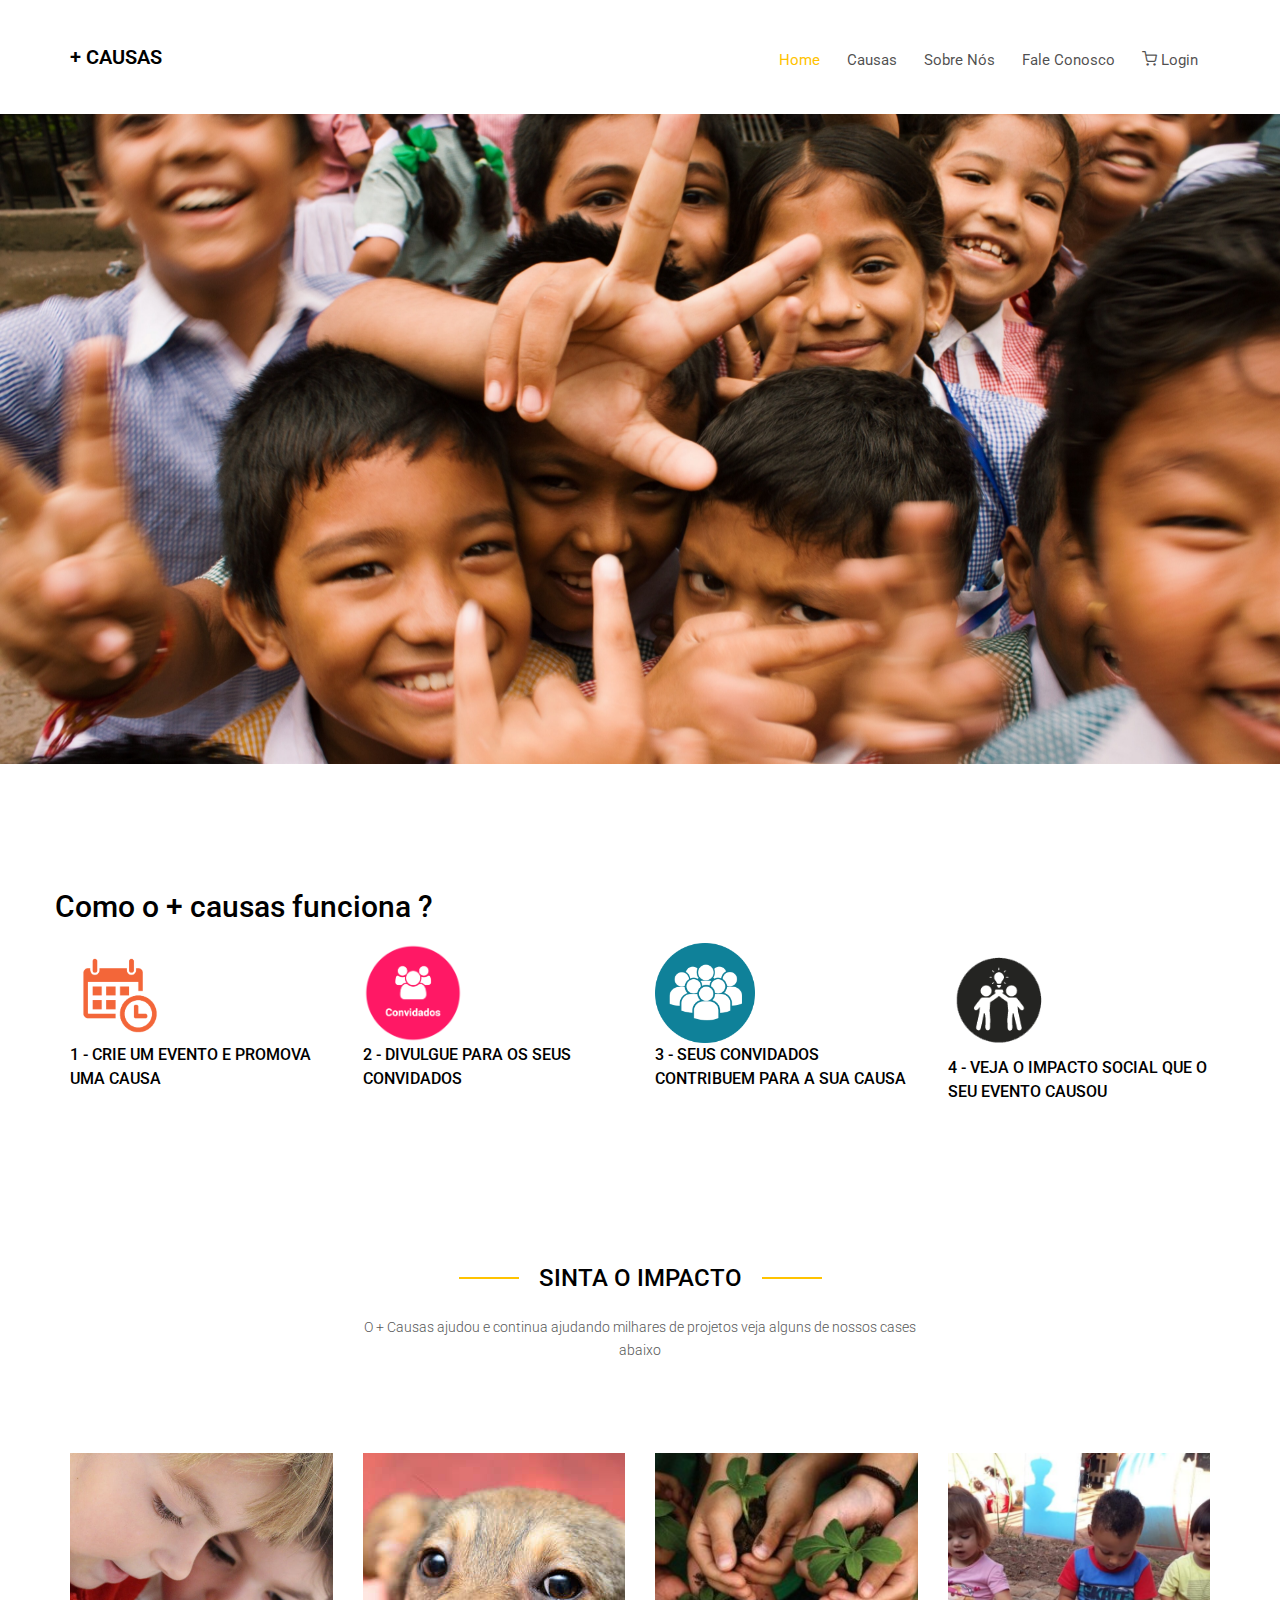
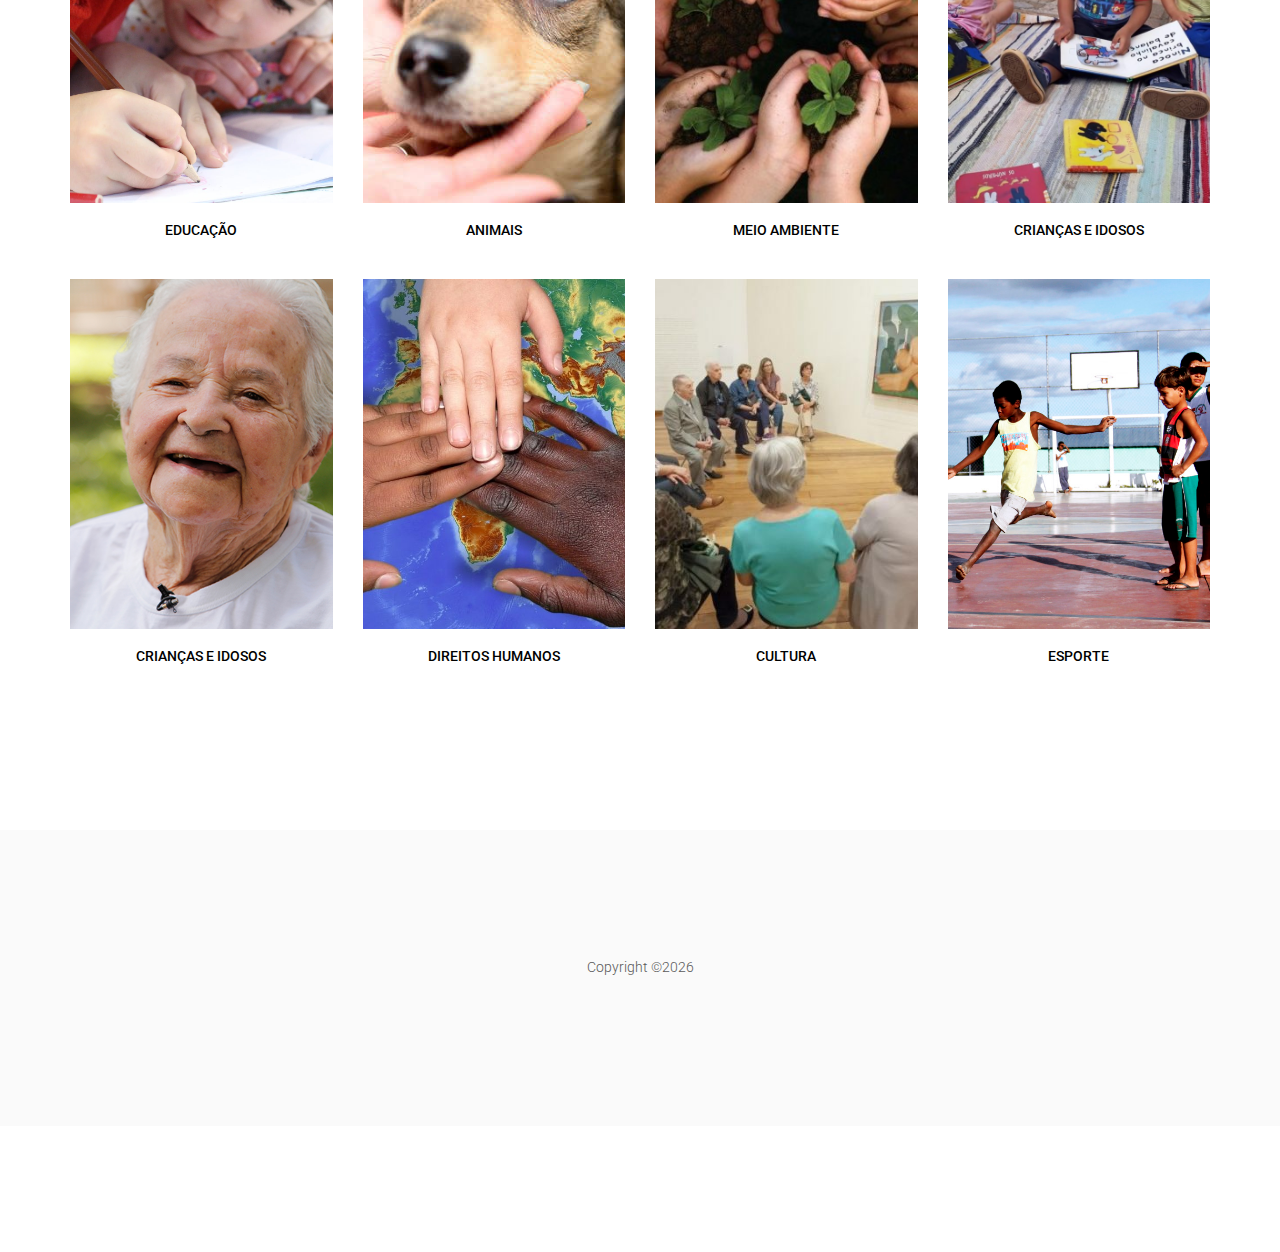
==== index.html @ 8d2d21c0 "First commit" ====
<!DOCTYPE HTML>
<html>
	<head>
	<meta charset="utf-8">
	<meta http-equiv="X-UA-Compatible" content="IE=edge">
	<title>+ Causas</title>
	<meta name="viewport" content="width=device-width, initial-scale=1">
	<meta name="description" content="" />
	<meta name="keywords" content="" />
	<meta name="author" content="" />

  <!-- Facebook and Twitter integration -->
	<meta property="og:title" content=""/>
	<meta property="og:image" content=""/>
	<meta property="og:url" content=""/>
	<meta property="og:site_name" content=""/>
	<meta property="og:description" content=""/>
	<meta name="twitter:title" content="" />
	<meta name="twitter:image" content="" />
	<meta name="twitter:url" content="" />
	<meta name="twitter:card" content="" />

	<link href="https://fonts.googleapis.com/css?family=Roboto:100,300,400,500,700" rel="stylesheet">
	<link href="https://fonts.googleapis.com/css?family=Montserrat:700" rel="stylesheet">


	<!-- Animate.css -->
	<link rel="stylesheet" href="css/animate.css">
	<!-- Icomoon Icon Fonts-->
	<link rel="stylesheet" href="css/icomoon.css">
	<!-- Bootstrap  -->
	<link rel="stylesheet" href="css/bootstrap.css">

	<!-- Magnific Popup -->
	<link rel="stylesheet" href="css/magnific-popup.css">

	<!-- Flexslider  -->
	<link rel="stylesheet" href="css/flexslider.css">

	<!-- Owl Carousel -->
	<link rel="stylesheet" href="css/owl.carousel.min.css">
	<link rel="stylesheet" href="css/owl.theme.default.min.css">
	
	<!-- Date Picker -->
	<link rel="stylesheet" href="css/bootstrap-datepicker.css">
	<!-- Flaticons  -->
	<link rel="stylesheet" href="fonts/flaticon/font/flaticon.css">

	<!-- Theme style  -->
	<link rel="stylesheet" href="css/style.css">

	<!-- Modernizr JS -->
	<script src="js/modernizr-2.6.2.min.js"></script>
	<!-- FOR IE9 below -->
	<!--[if lt IE 9]>
	<script src="js/respond.min.js"></script>
	<![endif]-->

	</head>
	<body>
		
	<div class="colorlib-loader"></div>

	<div id="page">
		<nav class="colorlib-nav" role="navigation">
			<div class="top-menu">
				<div class="container">
					<div class="row">
						<div class="col-xs-2">
							<div id="colorlib-logo"><a href="index.html">+ causas</a></div>
						</div>
						<div class="col-xs-10 text-right menu-1">
							<ul>
								<li class="active"><a href="index.html">Home</a></li>
								<li><a href="#">Causas</a></li>
								<li><a href="#">Sobre Nós</a></li>	
								<li><a href="#">Fale Conosco</a></li>
								<li><a href="#"><i class="icon-shopping-cart"></i> Login</a></li>
							</ul>
						</div>
					</div>
				</div>
			</div>
		</nav>
		<aside id="colorlib-hero">
			<div class="flexslider">
				<ul class="slides">
			   	<li style="background-image: url(images/img_bg_1.jpg);">
			   		<div class="overlay"></div>
			   		<div class="container-fluid">
			   			<div class="row">
				   			<div class="col-md-6 col-md-offset-3 col-md-pull-2 col-sm-12 col-xs-12 slider-text">
				   				<div class="slider-text-inner">
				   					<div class="desc">
					   					<h1 class="head-1">Fazer o bem é divertido</h1>
				   					</div>
				   				</div>
				   			</div>
				   		</div>
			   		</div>
			   	</li>
			   	<!-- <li style="background-image: url(images/img_bg_2.jpg);">
			   		<div class="overlay"></div>
			   		<div class="container-fluid">
			   			<div class="row">
				   			<div class="col-md-6 col-md-offset-3 col-md-pull-2 col-sm-12 col-xs-12 slider-text">
				   				<div class="slider-text-inner">
				   					<div class="desc">
					   					<h1 class="head-1">Huge</h1>
					   					<h2 class="head-2">Sale</h2>
					   					<h2 class="head-3">45% off</h2>
					   					<p class="category"><span>New stylish shirts, pants &amp; Accessories</span></p>
					   					<p><a href="#" class="btn btn-primary">Shop Collection</a></p>
				   					</div>
				   				</div>
				   			</div>
				   		</div>
			   		</div>
			   	</li>
			   	<li style="background-image: url(images/img_bg_3.jpg);">
			   		<div class="overlay"></div>
			   		<div class="container-fluid">
			   			<div class="row">
				   			<div class="col-md-6 col-md-offset-3 col-md-push-3 col-sm-12 col-xs-12 slider-text">
				   				<div class="slider-text-inner">
				   					<div class="desc">
					   					<h1 class="head-1">New</h1>
					   					<h2 class="head-2">Arrival</h2>
					   					<h2 class="head-3">up to 30% off</h2>
					   					<p class="category"><span>New stylish shirts, pants &amp; Accessories</span></p>
					   					<p><a href="#" class="btn btn-primary">Shop Collection</a></p>
				   					</div>
				   				</div>
				   			</div>
				   		</div>
			   		</div>
			   	</li> -->
			  	</ul>
		  	</div>
		</aside>
		<div id="colorlib-featured-product">
			<div class="container">
				<div class="row">
					<h2>Como o + causas funciona ?</h2>
					<div class="col-md-3">
						<a href="shop.html" class="f-product-1">
							<div class="desc">
								<img src="images/event-icon-new.png" width="100px"/>
								<h2>1 - Crie um evento e promova uma causa</h2>
							</div>
						</a>
					</div>
					<div class="col-md-3">
						<a href="shop.html" class="f-product-1">
							<div class="desc">
								<img src="images/convidados.png" width="100px"/>
								<h2>2 - Divulgue para os seus convidados </h2>
							</div>
						</a>
					</div>
					
					<div class="col-md-3">
							<a href="shop.html" class="f-product-1">
								<div class="desc">
									<img src="images/people-icon.png" width="100px"/>
									<h2>3 - Seus convidados contribuem para a sua causa </h2>
								</div>
							</a>
						</div>
					
					<div class="col-md-3">
							<a href="shop.html" class="f-product-1">
								<div class="desc">
									<img src="images/impacto.png" width="100px"/>
									<h2>4 - Veja o impacto social que o seu evento causou </h2>
								</div>
							</a>
					</div>
					
				</div>
			</div>
		</div>
		<div class="colorlib-shop">
			<div class="container">
				<div class="row">
					<div class="col-md-6 col-md-offset-3 text-center colorlib-heading">
						<h2><span>Sinta o impacto</span></h2>
						<p>O + Causas ajudou e continua ajudando milhares de projetos veja alguns de nossos cases abaixo</p>
					</div>
				</div>
				<div class="row">
					<div class="col-md-3 text-center">
						<a href="education.html">
						<div class="product-entry">
							<div class="product-img" style="background-image: url(images/kids-girl-pencil-drawing-159823.jpeg);">
								<!-- <p class="tag"><span class="new">New</span></p> -->
							</div>
							<div class="desc">
								<h3><a href="#">Educação</a></h3>
							</div>
							</div>
						</a>
					</div>
					<div class="col-md-3 text-center">
						<div class="product-entry">
							<div class="product-img" style="background-image: url(images/animals.jpg);">
								<!-- <p class="tag"><span class="new">New</span></p> -->
							</div>
							<div class="desc">
								<h3><a href="#">Animais</a></h3>
							</div>
						</div>
					</div>
					<div class="col-md-3 text-center">
						<div class="product-entry">
							<div class="product-img" style="background-image: url(images/ambiente.jpg);">
								<!-- <p class="tag"><span class="new">New</span></p> -->
							</div>
							<div class="desc">
								<h3><a href="#">Meio Ambiente</a></h3>
							</div>
						</div>
					</div>
					<div class="col-md-3 text-center">
						<div class="product-entry">
							<div class="product-img" style="background-image: url(images/criancas.jpg);">
								<!-- <p class="tag"><span class="new">New</span></p> -->
							</div>
							<div class="desc">
								<h3><a href="#">Crianças e Idosos</a></h3>
							</div>
						</div>
					</div>
					<div class="col-md-3 text-center">
							<div class="product-entry">
								<div class="product-img" style="background-image: url(images/idosos.jpg);">
									<!-- <p class="tag"><span class="new">New</span></p> -->
								</div>
								<div class="desc">
									<h3><a href="#">Crianças e Idosos</a></h3>
								</div>
							</div>
						</div>
					<div class="col-md-3 text-center">
							<div class="product-entry">
								<div class="product-img" style="background-image: url(images/direitos-humanos-16-fb.jpg);">
									<!-- <p class="tag"><span class="new">New</span></p> -->
								</div>
								<div class="desc">
									<h3><a href="#">Direitos Humanos</a></h3>
								</div>
							</div>
						</div>
						<div class="col-md-3 text-center">
								<div class="product-entry">
									<div class="product-img" style="background-image: url(images/cultura.jpg);">
										<!-- <p class="tag"><span class="new">New</span></p> -->
									</div>
									<div class="desc">
										<h3><a href="#">Cultura</a></h3>
									</div>
								</div>
							</div>

							<div class="col-md-3 text-center">
									<div class="product-entry">
										<div class="product-img" style="background-image: url(images/esporte.jpg);">
											<!-- <p class="tag"><span class="new">New</span></p> -->
										</div>
										<div class="desc">
											<h3><a href="#">Esporte</a></h3>
										</div>
									</div>
								</div>
				</div>
			</div>
		</div>

		<!-- <div class="colorlib-shop">
			<div class="container">
				<div class="row">
					<div class="col-md-6 col-md-offset-3 text-center colorlib-heading">
						<h2><span>Our Products</span></h2>
						<p>We love to tell our successful far far away, behind the word mountains, far from the countries Vokalia and Consonantia, there live the blind texts.</p>
					</div>
				</div>
				<div class="row">
					<div class="col-md-3 text-center">
						<div class="product-entry">
							<div class="product-img" style="background-image: url(images/item-9.jpg);">
								<p class="tag"><span class="sale">Sale</span></p>
								<div class="cart">
									<p>
										<span class="addtocart"><a href="cart.html"><i class="icon-shopping-cart"></i></a></span> 
										<span><a href="product-detail.html"><i class="icon-eye"></i></a></span> 
										<span><a href="#"><i class="icon-heart3"></i></a></span>
										<span><a href="add-to-wishlist.html"><i class="icon-bar-chart"></i></a></span>
									</p>
								</div>
							</div>
							<div class="desc">
								<h3><a href="shop.html">Floral Dress</a></h3>
								<p class="price"><span>$199.00</span> <span class="sale">$300.00</span> </p>
							</div>
						</div>
					</div>
					<div class="col-md-3 text-center">
						<div class="product-entry">
							<div class="product-img" style="background-image: url(images/item-10.jpg);">
								<p class="tag"><span class="new">New</span></p>
								<div class="cart">
									<p>
										<span class="addtocart"><a href="cart.html"><i class="icon-shopping-cart"></i></a></span> 
										<span><a href="product-detail.html"><i class="icon-eye"></i></a></span> 
										<span><a href="#"><i class="icon-heart3"></i></a></span>
										<span><a href="add-to-wishlist.html"><i class="icon-bar-chart"></i></a></span>
									</p>
								</div>
							</div>
							<div class="desc">
								<h3><a href="shop.html">Floral Dress</a></h3>
								<p class="price"><span>$300.00</span></p>
							</div>
						</div>
					</div>
					<div class="col-md-3 text-center">
						<div class="product-entry">
							<div class="product-img" style="background-image: url(images/item-11.jpg);">
								<p class="tag"><span class="new">New</span></p>
								<div class="cart">
									<p>
										<span class="addtocart"><a href="cart.html"><i class="icon-shopping-cart"></i></a></span> 
										<span><a href="product-detail.html"><i class="icon-eye"></i></a></span> 
										<span><a href="#"><i class="icon-heart3"></i></a></span>
										<span><a href="add-to-wishlist.html"><i class="icon-bar-chart"></i></a></span>
									</p>
								</div>
							</div>
							<div class="desc">
								<h3><a href="shop.html">Floral Dress</a></h3>
								<p class="price"><span>$300.00</span></p>
							</div>
						</div>
					</div>
					<div class="col-md-3 text-center">
						<div class="product-entry">
							<div class="product-img" style="background-image: url(images/item-12.jpg);">
								<p class="tag"><span class="new">New</span></p>
								<div class="cart">
									<p>
										<span class="addtocart"><a href="cart.html"><i class="icon-shopping-cart"></i></a></span> 
										<span><a href="product-detail.html"><i class="icon-eye"></i></a></span> 
										<span><a href="#"><i class="icon-heart3"></i></a></span>
										<span><a href="add-to-wishlist.html"><i class="icon-bar-chart"></i></a></span>
									</p>
								</div>
							</div>
							<div class="desc">
								<h3><a href="shop.html">Floral Dress</a></h3>
								<p class="price"><span>$300.00</span></p>
							</div>
						</div>
					</div>
					<div class="col-md-3 text-center">
						<div class="product-entry">
							<div class="product-img" style="background-image: url(images/item-13.jpg);">
								<p class="tag"><span class="new">New</span></p>
								<div class="cart">
									<p>
										<span class="addtocart"><a href="cart.html"><i class="icon-shopping-cart"></i></a></span> 
										<span><a href="product-detail.html"><i class="icon-eye"></i></a></span> 
										<span><a href="#"><i class="icon-heart3"></i></a></span>
										<span><a href="add-to-wishlist.html"><i class="icon-bar-chart"></i></a></span>
									</p>
								</div>
							</div>
							<div class="desc">
								<h3><a href="shop.html">Floral Dress</a></h3>
								<p class="price"><span>$300.00</span></p>
							</div>
						</div>
					</div>
					<div class="col-md-3 text-center">
						<div class="product-entry">
							<div class="product-img" style="background-image: url(images/item-14.jpg);">
								<p class="tag"><span class="new">New</span></p>
								<div class="cart">
									<p>
										<span class="addtocart"><a href="cart.html"><i class="icon-shopping-cart"></i></a></span> 
										<span><a href="product-detail.html"><i class="icon-eye"></i></a></span> 
										<span><a href="#"><i class="icon-heart3"></i></a></span>
										<span><a href="add-to-wishlist.html"><i class="icon-bar-chart"></i></a></span>
									</p>
								</div>
							</div>
							<div class="desc">
								<h3><a href="shop.html">Floral Dress</a></h3>
								<p class="price"><span>$300.00</span></p>
							</div>
						</div>
					</div>
					<div class="col-md-3 text-center">
						<div class="product-entry">
							<div class="product-img" style="background-image: url(images/item-15.jpg);">
								<p class="tag"><span class="new">New</span></p>
								<div class="cart">
									<p>
										<span class="addtocart"><a href="cart.html"><i class="icon-shopping-cart"></i></a></span> 
										<span><a href="product-detail.html"><i class="icon-eye"></i></a></span> 
										<span><a href="#"><i class="icon-heart3"></i></a></span>
										<span><a href="add-to-wishlist.html"><i class="icon-bar-chart"></i></a></span>
									</p>
								</div>
							</div>
							<div class="desc">
								<h3><a href="shop.html">Floral Dress</a></h3>
								<p class="price"><span>$300.00</span></p>
							</div>
						</div>
					</div>
					<div class="col-md-3 text-center">
						<div class="product-entry">
							<div class="product-img" style="background-image: url(images/item-16.jpg);">
								<p class="tag"><span class="new">New</span></p>
								<div class="cart">
									<p>
										<span class="addtocart"><a href="cart.html"><i class="icon-shopping-cart"></i></a></span> 
										<span><a href="product-detail.html"><i class="icon-eye"></i></a></span> 
										<span><a href="#"><i class="icon-heart3"></i></a></span>
										<span><a href="add-to-wishlist.html"><i class="icon-bar-chart"></i></a></span>
									</p>
								</div>
							</div>
							<div class="desc">
								<h3><a href="shop.html">Floral Dress</a></h3>
								<p class="price"><span>$300.00</span></p>
							</div>
						</div>
					</div>
				</div>
			</div>
		</div> -->

		<div id="colorlib-testimony" class="colorlib-light-grey">
			<!-- <div class="container">
				<div class="row">
					<div class="col-md-6 col-md-offset-3 text-center colorlib-heading">
						<h2><span>Pessoas que já usaram dizem</span></h2>
					</div>
				</div>
				<div class="row">
					<div class="col-md-8 col-md-offset-2">						
						<div class="owl-carousel2">
							<div class="item">
								<div class="testimony text-center">
									<span class="img-user" style="background-image: url(images/person1.jpg);"></span>
									<span class="user">Alysha Myers</span>
									<small>Miami Florida, USA</small>
									<blockquote>
										<p>" A small river named Duden flows by their place and supplies it with the necessary regelialia.</p>
									</blockquote>
								</div>
							</div>
							<div class="item">
								<div class="testimony text-center">
									<span class="img-user" style="background-image: url(images/person2.jpg);"></span>
									<span class="user">James Fisher</span>
									<small>New York, USA</small>
									<blockquote>
										<p>One day however a small line of blind text by the name of Lorem Ipsum decided to leave for the far World of Grammar.</p>
									</blockquote>
								</div>
							</div>
							<div class="item">
								<div class="testimony text-center">
									<span class="img-user" style="background-image: url(images/person3.jpg);"></span>
									<span class="user">Jacob Webb</span>
									<small>Athens, Greece</small>
									<blockquote>
										<p>Alphabet Village and the subline of her own road, the Line Lane. Pityful a rethoric question ran over her cheek, then she continued her way.</p>
									</blockquote>
								</div>
							</div>
						</div>
					</div>
				</div>	
			</div>
		</div>

		<footer id="colorlib-footer" role="contentinfo">
			<div class="container">
				<div class="row row-pb-md">
					<div class="col-md-3 colorlib-widget">
						<h4>About Store</h4>
						<p>Facilis ipsum reprehenderit nemo molestias. Aut cum mollitia reprehenderit. Eos cumque dicta adipisci architecto culpa amet.</p>
						<p>
							<ul class="colorlib-social-icons">
								<li><a href="#"><i class="icon-twitter"></i></a></li>
								<li><a href="#"><i class="icon-facebook"></i></a></li>
								<li><a href="#"><i class="icon-linkedin"></i></a></li>
								<li><a href="#"><i class="icon-dribbble"></i></a></li>
							</ul>
						</p>
					</div>
					<div class="col-md-2 colorlib-widget">
						<h4>Customer Care</h4>
						<p>
							<ul class="colorlib-footer-links">
								<li><a href="#">Contact</a></li>
								<li><a href="#">Returns/Exchange</a></li>
								<li><a href="#">Gift Voucher</a></li>
								<li><a href="#">Wishlist</a></li>
								<li><a href="#">Special</a></li>
								<li><a href="#">Customer Services</a></li>
								<li><a href="#">Site maps</a></li>
							</ul>
						</p>
					</div>
					<div class="col-md-2 colorlib-widget">
						<h4>Information</h4>
						<p>
							<ul class="colorlib-footer-links">
								<li><a href="#">About us</a></li>
								<li><a href="#">Delivery Information</a></li>
								<li><a href="#">Privacy Policy</a></li>
								<li><a href="#">Support</a></li>
								<li><a href="#">Order Tracking</a></li>
							</ul>
						</p>
					</div>

					<div class="col-md-2">
						<h4>News</h4>
						<ul class="colorlib-footer-links">
							<li><a href="blog.html">Blog</a></li>
							<li><a href="#">Press</a></li>
							<li><a href="#">Exhibitions</a></li>
						</ul>
					</div>

					<div class="col-md-3">
						<h4>Contact Information</h4>
						<ul class="colorlib-footer-links">
							<li>291 South 21th Street, <br> Suite 721 New York NY 10016</li>
							<li><a href="tel://1234567920">+ 1235 2355 98</a></li>
							<li><a href="mailto:info@yoursite.com">info@yoursite.com</a></li>
							<li><a href="#">yoursite.com</a></li>
						</ul>
					</div>
				</div>
			</div> -->
			<div class="copy">
				<div class="row">
					<div class="col-md-12 text-center">
						<p>
							
							<span class="block"><!-- Link back to Colorlib can't be removed. Template is licensed under CC BY 3.0. -->
Copyright &copy;<script>document.write(new Date().getFullYear());</script> 
<!-- Link back to Colorlib can't be removed. Template is licensed under CC BY 3.0. --></span> 
							</span>
						</p>
					</div>
				</div>
			</div>
		</footer>
	</div>

	<div class="gototop js-top">
		<a href="#" class="js-gotop"><i class="icon-arrow-up2"></i></a>
	</div>
	
	<!-- jQuery -->
	<script src="js/jquery.min.js"></script>
	<!-- jQuery Easing -->
	<script src="js/jquery.easing.1.3.js"></script>
	<!-- Bootstrap -->
	<script src="js/bootstrap.min.js"></script>
	<!-- Waypoints -->
	<script src="js/jquery.waypoints.min.js"></script>
	<!-- Flexslider -->
	<script src="js/jquery.flexslider-min.js"></script>
	<!-- Owl carousel -->
	<script src="js/owl.carousel.min.js"></script>
	<!-- Magnific Popup -->
	<script src="js/jquery.magnific-popup.min.js"></script>
	<script src="js/magnific-popup-options.js"></script>
	<!-- Date Picker -->
	<script src="js/bootstrap-datepicker.js"></script>
	<!-- Stellar Parallax -->
	<script src="js/jquery.stellar.min.js"></script>
	<!-- Main -->
	<script src="js/main.js"></script>

	</body>
</html>
---- css/icomoon.css ----
@font-face {
  font-family: 'icomoon';
  src:  url('fonts/icomoon.eot?tmere9');
  src:  url('fonts/icomoon.eot?tmere9#iefix') format('embedded-opentype'),
    url('fonts/icomoon.ttf?tmere9') format('truetype'),
    url('fonts/icomoon.woff?tmere9') format('woff'),
    url('fonts/icomoon.svg?tmere9#icomoon') format('svg');
  font-weight: normal;
  font-style: normal;
}

[class^="icon-"], [class*=" icon-"] {
  /* use !important to prevent issues with browser extensions that change fonts */
  font-family: 'icomoon' !important;
  speak: none;
  font-style: normal;
  font-weight: normal;
  font-variant: normal;
  text-transform: none;
  line-height: 1;

  /* Better Font Rendering =========== */
  -webkit-font-smoothing: antialiased;
  -moz-osx-font-smoothing: grayscale;
}

.icon-activity:before {
  content: "\e900";
}
.icon-airplay:before {
  content: "\e901";
}
.icon-alert-circle:before {
  content: "\e902";
}
.icon-alert-octagon:before {
  content: "\e903";
}
.icon-alert-triangle:before {
  content: "\e904";
}
.icon-align-center:before {
  content: "\e905";
}
.icon-align-justify:before {
  content: "\e906";
}
.icon-align-left:before {
  content: "\e907";
}
.icon-align-right:before {
  content: "\e908";
}
.icon-anchor:before {
  content: "\e909";
}
.icon-aperture:before {
  content: "\e90a";
}
.icon-arrow-down3:before {
  content: "\e90b";
}
.icon-arrow-down-circle:before {
  content: "\e90c";
}
.icon-arrow-down-left3:before {
  content: "\e90d";
}
.icon-arrow-down-right3:before {
  content: "\e90e";
}
.icon-arrow-left3:before {
  content: "\e90f";
}
.icon-arrow-left-circle:before {
  content: "\e910";
}
.icon-arrow-right3:before {
  content: "\e911";
}
.icon-arrow-right-circle:before {
  content: "\e912";
}
.icon-arrow-up3:before {
  content: "\e913";
}
.icon-arrow-up-circle:before {
  content: "\e914";
}
.icon-arrow-up-left3:before {
  content: "\e915";
}
.icon-arrow-up-right3:before {
  content: "\e916";
}
.icon-at-sign:before {
  content: "\e917";
}
.icon-award:before {
  content: "\e918";
}
.icon-bar-chart:before {
  content: "\e919";
}
.icon-bar-chart-2:before {
  content: "\e91a";
}
.icon-battery:before {
  content: "\e91b";
}
.icon-battery-charging:before {
  content: "\e91c";
}
.icon-bell2:before {
  content: "\e91d";
}
.icon-bell-off:before {
  content: "\e91e";
}
.icon-bluetooth:before {
  content: "\e91f";
}
.icon-bold2:before {
  content: "\e920";
}
.icon-book2:before {
  content: "\e921";
}
.icon-book-open:before {
  content: "\e922";
}
.icon-bookmark2:before {
  content: "\e923";
}
.icon-box:before {
  content: "\e924";
}
.icon-briefcase2:before {
  content: "\e925";
}
.icon-calendar2:before {
  content: "\e926";
}
.icon-camera2:before {
  content: "\e927";
}
.icon-camera-off:before {
  content: "\e928";
}
.icon-cast:before {
  content: "\e929";
}
.icon-check:before {
  content: "\e92a";
}
.icon-check-circle:before {
  content: "\e92b";
}
.icon-check-square:before {
  content: "\e92c";
}
.icon-chevron-down:before {
  content: "\e92d";
}
.icon-chevron-left:before {
  content: "\e92e";
}
.icon-chevron-right:before {
  content: "\e92f";
}
.icon-chevron-up:before {
  content: "\e930";
}
.icon-chevrons-down:before {
  content: "\e931";
}
.icon-chevrons-left:before {
  content: "\e932";
}
.icon-chevrons-right:before {
  content: "\e933";
}
.icon-chevrons-up:before {
  content: "\e934";
}
.icon-chrome2:before {
  content: "\e935";
}
.icon-circle:before {
  content: "\e936";
}
.icon-clipboard2:before {
  content: "\e937";
}
.icon-clock3:before {
  content: "\e938";
}
.icon-cloud2:before {
  content: "\e939";
}
.icon-cloud-drizzle:before {
  content: "\e93a";
}
.icon-cloud-lightning:before {
  content: "\e93b";
}
.icon-cloud-off:before {
  content: "\e93c";
}
.icon-cloud-rain:before {
  content: "\e93d";
}
.icon-cloud-snow:before {
  content: "\e93e";
}
.icon-code:before {
  content: "\e93f";
}
.icon-codepen2:before {
  content: "\e940";
}
.icon-command2:before {
  content: "\e941";
}
.icon-compass3:before {
  content: "\e942";
}
.icon-copy2:before {
  content: "\e943";
}
.icon-corner-down-left:before {
  content: "\e944";
}
.icon-corner-down-right:before {
  content: "\e945";
}
.icon-corner-left-down:before {
  content: "\e946";
}
.icon-corner-left-up:before {
  content: "\e947";
}
.icon-corner-right-down:before {
  content: "\e948";
}
.icon-corner-right-up:before {
  content: "\e949";
}
.icon-corner-up-left:before {
  content: "\e94a";
}
.icon-corner-up-right:before {
  content: "\e94b";
}
.icon-cpu:before {
  content: "\e94c";
}
.icon-credit-card2:before {
  content: "\e94d";
}
.icon-crop2:before {
  content: "\e94e";
}
.icon-crosshair:before {
  content: "\e94f";
}
.icon-database2:before {
  content: "\e950";
}
.icon-delete:before {
  content: "\e951";
}
.icon-disc:before {
  content: "\e952";
}
.icon-dollar-sign:before {
  content: "\e953";
}
.icon-download4:before {
  content: "\e954";
}
.icon-download-cloud:before {
  content: "\e955";
}
.icon-droplet2:before {
  content: "\e956";
}
.icon-edit:before {
  content: "\e957";
}
.icon-edit-2:before {
  content: "\e958";
}
.icon-edit-3:before {
  content: "\e959";
}
.icon-external-link:before {
  content: "\e95a";
}
.icon-eye2:before {
  content: "\e95b";
}
.icon-eye-off:before {
  content: "\e95c";
}
.icon-facebook3:before {
  content: "\e95d";
}
.icon-fast-forward:before {
  content: "\e95e";
}
.icon-feather:before {
  content: "\e95f";
}
.icon-file:before {
  content: "\e960";
}
.icon-file-minus:before {
  content: "\e961";
}
.icon-file-plus:before {
  content: "\e962";
}
.icon-file-text3:before {
  content: "\e963";
}
.icon-film2:before {
  content: "\e964";
}
.icon-filter2:before {
  content: "\e965";
}
.icon-flag2:before {
  content: "\e966";
}
.icon-folder2:before {
  content: "\e967";
}
.icon-folder-minus2:before {
  content: "\e968";
}
.icon-folder-plus2:before {
  content: "\e969";
}
.icon-git-branch:before {
  content: "\e96a";
}
.icon-git-commit:before {
  content: "\e96b";
}
.icon-git-merge:before {
  content: "\e96c";
}
.icon-git-pull-request:before {
  content: "\e96d";
}
.icon-github2:before {
  content: "\e96e";
}
.icon-gitlab:before {
  content: "\e96f";
}
.icon-globe:before {
  content: "\e970";
}
.icon-grid:before {
  content: "\e971";
}
.icon-hard-drive:before {
  content: "\e972";
}
.icon-hash:before {
  content: "\e973";
}
.icon-headphones2:before {
  content: "\e974";
}
.icon-heart2:before {
  content: "\e975";
}
.icon-help-circle:before {
  content: "\e976";
}
.icon-home4:before {
  content: "\e977";
}
.icon-image2:before {
  content: "\e978";
}
.icon-inbox:before {
  content: "\e979";
}
.icon-info2:before {
  content: "\e97a";
}
.icon-instagram2:before {
  content: "\e97b";
}
.icon-italic2:before {
  content: "\e97c";
}
.icon-layers:before {
  content: "\e97d";
}
.icon-layout:before {
  content: "\e97e";
}
.icon-life-buoy:before {
  content: "\e97f";
}
.icon-link2:before {
  content: "\e980";
}
.icon-link-2:before {
  content: "\e981";
}
.icon-linkedin3:before {
  content: "\e982";
}
.icon-list3:before {
  content: "\e983";
}
.icon-loader:before {
  content: "\e984";
}
.icon-lock2:before {
  content: "\e985";
}
.icon-log-in:before {
  content: "\e986";
}
.icon-log-out:before {
  content: "\e987";
}
.icon-mail5:before {
  content: "\e988";
}
.icon-map3:before {
  content: "\e989";
}
.icon-map-pin:before {
  content: "\e98a";
}
.icon-maximize:before {
  content: "\e98b";
}
.icon-maximize-2:before {
  content: "\e98c";
}
.icon-menu5:before {
  content: "\e98d";
}
.icon-message-circle:before {
  content: "\e98e";
}
.icon-message-square:before {
  content: "\e98f";
}
.icon-mic2:before {
  content: "\e990";
}
.icon-mic-off:before {
  content: "\e991";
}
.icon-minimize:before {
  content: "\e992";
}
.icon-minimize-2:before {
  content: "\e993";
}
.icon-minus2:before {
  content: "\e994";
}
.icon-minus-circle:before {
  content: "\e995";
}
.icon-minus-square:before {
  content: "\e996";
}
.icon-monitor:before {
  content: "\e997";
}
.icon-moon:before {
  content: "\e998";
}
.icon-more-horizontal:before {
  content: "\e999";
}
.icon-more-vertical:before {
  content: "\e99a";
}
.icon-move:before {
  content: "\e99b";
}
.icon-music2:before {
  content: "\e99c";
}
.icon-navigation:before {
  content: "\e99d";
}
.icon-navigation-2:before {
  content: "\e99e";
}
.icon-octagon:before {
  content: "\e99f";
}
.icon-package:before {
  content: "\e9a0";
}
.icon-paperclip:before {
  content: "\e9a1";
}
.icon-pause3:before {
  content: "\e9a2";
}
.icon-pause-circle:before {
  content: "\e9a3";
}
.icon-percent:before {
  content: "\e9a4";
}
.icon-phone2:before {
  content: "\e9a5";
}
.icon-phone-call:before {
  content: "\e9a6";
}
.icon-phone-forwarded:before {
  content: "\e9a7";
}
.icon-phone-incoming:before {
  content: "\e9a8";
}
.icon-phone-missed:before {
  content: "\e9a9";
}
.icon-phone-off:before {
  content: "\e9aa";
}
.icon-phone-outgoing:before {
  content: "\e9ab";
}
.icon-pie-chart2:before {
  content: "\e9ac";
}
.icon-play4:before {
  content: "\e9ad";
}
.icon-play-circle:before {
  content: "\e9ae";
}
.icon-plus2:before {
  content: "\e9af";
}
.icon-plus-circle:before {
  content: "\e9b0";
}
.icon-plus-square:before {
  content: "\e9b1";
}
.icon-pocket:before {
  content: "\e9b2";
}
.icon-power2:before {
  content: "\e9b3";
}
.icon-printer2:before {
  content: "\e9b4";
}
.icon-radio:before {
  content: "\e9b5";
}
.icon-refresh-ccw:before {
  content: "\e9b6";
}
.icon-refresh-cw:before {
  content: "\e9b7";
}
.icon-repeat:before {
  content: "\e9b8";
}
.icon-rewind:before {
  content: "\e9b9";
}
.icon-rotate-ccw:before {
  content: "\e9ba";
}
.icon-rotate-cw:before {
  content: "\e9bb";
}
.icon-rss3:before {
  content: "\e9bc";
}
.icon-save:before {
  content: "\e9bd";
}
.icon-scissors2:before {
  content: "\e9be";
}
.icon-search2:before {
  content: "\e9bf";
}
.icon-send:before {
  content: "\e9c0";
}
.icon-server:before {
  content: "\e9c1";
}
.icon-settings:before {
  content: "\e9c2";
}
.icon-share3:before {
  content: "\e9c3";
}
.icon-share-2:before {
  content: "\e9c4";
}
.icon-shield2:before {
  content: "\e9c5";
}
.icon-shield-off:before {
  content: "\e9c6";
}
.icon-shopping-bag:before {
  content: "\e9c7";
}
.icon-shopping-cart:before {
  content: "\e9c8";
}
.icon-shuffle2:before {
  content: "\e9c9";
}
.icon-sidebar:before {
  content: "\e9ca";
}
.icon-skip-back:before {
  content: "\e9cb";
}
.icon-skip-forward:before {
  content: "\e9cc";
}
.icon-slack:before {
  content: "\e9cd";
}
.icon-slash:before {
  content: "\e9ce";
}
.icon-sliders:before {
  content: "\e9cf";
}
.icon-smartphone:before {
  content: "\e9d0";
}
.icon-speaker:before {
  content: "\e9d1";
}
.icon-square:before {
  content: "\e9d2";
}
.icon-star:before {
  content: "\e9d3";
}
.icon-stop-circle:before {
  content: "\e9d4";
}
.icon-sun2:before {
  content: "\e9d5";
}
.icon-sunrise:before {
  content: "\e9d6";
}
.icon-sunset:before {
  content: "\e9d7";
}
.icon-tablet2:before {
  content: "\e9d8";
}
.icon-tag:before {
  content: "\e9d9";
}
.icon-target2:before {
  content: "\e9da";
}
.icon-terminal2:before {
  content: "\e9db";
}
.icon-thermometer:before {
  content: "\e9dc";
}
.icon-thumbs-down:before {
  content: "\e9dd";
}
.icon-thumbs-up:before {
  content: "\e9de";
}
.icon-toggle-left:before {
  content: "\e9df";
}
.icon-toggle-right:before {
  content: "\e9e0";
}
.icon-trash:before {
  content: "\e9e1";
}
.icon-trash-2:before {
  content: "\e9e2";
}
.icon-trending-down:before {
  content: "\e9e3";
}
.icon-trending-up:before {
  content: "\e9e4";
}
.icon-triangle:before {
  content: "\e9e5";
}
.icon-truck2:before {
  content: "\e9e6";
}
.icon-tv2:before {
  content: "\e9e7";
}
.icon-twitter2:before {
  content: "\e9e8";
}
.icon-type:before {
  content: "\e9e9";
}
.icon-umbrella:before {
  content: "\e9ea";
}
.icon-underline2:before {
  content: "\e9eb";
}
.icon-unlock:before {
  content: "\e9ec";
}
.icon-upload4:before {
  content: "\e9ed";
}
.icon-upload-cloud:before {
  content: "\e9ee";
}
.icon-user2:before {
  content: "\e9ef";
}
.icon-user-check2:before {
  content: "\e9f0";
}
.icon-user-minus2:before {
  content: "\e9f1";
}
.icon-user-plus2:before {
  content: "\e9f2";
}
.icon-user-x:before {
  content: "\e9f3";
}
.icon-users2:before {
  content: "\e9f4";
}
.icon-video:before {
  content: "\e9f5";
}
.icon-video-off:before {
  content: "\e9f6";
}
.icon-voicemail:before {
  content: "\e9f7";
}
.icon-volume:before {
  content: "\e9f8";
}
.icon-volume-1:before {
  content: "\e9f9";
}
.icon-volume-2:before {
  content: "\e9fa";
}
.icon-volume-x:before {
  content: "\e9fb";
}
.icon-watch:before {
  content: "\e9fc";
}
.icon-wifi:before {
  content: "\e9fd";
}
.icon-wifi-off:before {
  content: "\e9fe";
}
.icon-wind:before {
  content: "\e9ff";
}
.icon-x:before {
  content: "\ea00";
}
.icon-x-circle:before {
  content: "\ea01";
}
.icon-x-square:before {
  content: "\ea02";
}
.icon-zap:before {
  content: "\ea03";
}
.icon-zap-off:before {
  content: "\ea04";
}
.icon-zoom-in2:before {
  content: "\ea05";
}
.icon-zoom-out2:before {
  content: "\ea06";
}
.icon-times:before {
  content: "\ea07";
}
.icon-tick:before {
  content: "\ea08";
}
.icon-plus3:before {
  content: "\ea09";
}
.icon-minus3:before {
  content: "\ea0a";
}
.icon-equals:before {
  content: "\ea0b";
}
.icon-divide:before {
  content: "\ea0c";
}
.icon-chevron-right2:before {
  content: "\ea0d";
}
.icon-chevron-left2:before {
  content: "\ea0e";
}
.icon-arrow-right-thick:before {
  content: "\ea0f";
}
.icon-arrow-left-thick:before {
  content: "\ea10";
}
.icon-th-small:before {
  content: "\ea11";
}
.icon-th-menu:before {
  content: "\ea12";
}
.icon-th-list:before {
  content: "\ea13";
}
.icon-th-large:before {
  content: "\ea14";
}
.icon-home5:before {
  content: "\ea15";
}
.icon-arrow-forward:before {
  content: "\ea16";
}
.icon-arrow-back:before {
  content: "\ea17";
}
.icon-rss4:before {
  content: "\ea18";
}
.icon-location3:before {
  content: "\ea19";
}
.icon-link3:before {
  content: "\ea1a";
}
.icon-image3:before {
  content: "\ea1b";
}
.icon-arrow-up-thick:before {
  content: "\ea1c";
}
.icon-arrow-down-thick:before {
  content: "\ea1d";
}
.icon-starburst:before {
  content: "\ea1e";
}
.icon-starburst-outline:before {
  content: "\ea1f";
}
.icon-star2:before {
  content: "\ea20";
}
.icon-flow-children:before {
  content: "\ea21";
}
.icon-export:before {
  content: "\ea22";
}
.icon-delete2:before {
  content: "\ea23";
}
.icon-delete-outline:before {
  content: "\ea24";
}
.icon-cloud-storage:before {
  content: "\ea25";
}
.icon-wi-fi:before {
  content: "\ea26";
}
.icon-heart3:before {
  content: "\ea27";
}
.icon-flash:before {
  content: "\ea28";
}
.icon-cancel:before {
  content: "\ea29";
}
.icon-backspace:before {
  content: "\ea2a";
}
.icon-attachment2:before {
  content: "\ea2b";
}
.icon-arrow-move:before {
  content: "\ea2c";
}
.icon-warning2:before {
  content: "\ea2d";
}
.icon-user3:before {
  content: "\ea2e";
}
.icon-radar:before {
  content: "\ea2f";
}
.icon-lock-open:before {
  content: "\ea30";
}
.icon-lock-closed:before {
  content: "\ea31";
}
.icon-location-arrow:before {
  content: "\ea32";
}
.icon-info3:before {
  content: "\ea33";
}
.icon-user-delete:before {
  content: "\ea34";
}
.icon-user-add:before {
  content: "\ea35";
}
.icon-media-pause:before {
  content: "\ea36";
}
.icon-group:before {
  content: "\ea37";
}
.icon-chart-pie:before {
  content: "\ea38";
}
.icon-chart-line:before {
  content: "\ea39";
}
.icon-chart-bar:before {
  content: "\ea3a";
}
.icon-chart-area:before {
  content: "\ea3b";
}
.icon-video2:before {
  content: "\ea3c";
}
.icon-point-of-interest:before {
  content: "\ea3d";
}
.icon-infinity:before {
  content: "\ea3e";
}
.icon-globe2:before {
  content: "\ea3f";
}
.icon-eye3:before {
  content: "\ea40";
}
.icon-cog2:before {
  content: "\ea41";
}
.icon-camera3:before {
  content: "\ea42";
}
.icon-upload5:before {
  content: "\ea43";
}
.icon-scissors3:before {
  content: "\ea44";
}
.icon-refresh:before {
  content: "\ea45";
}
.icon-pin:before {
  content: "\ea46";
}
.icon-key3:before {
  content: "\ea47";
}
.icon-info-large:before {
  content: "\ea48";
}
.icon-eject2:before {
  content: "\ea49";
}
.icon-download5:before {
  content: "\ea4a";
}
.icon-zoom:before {
  content: "\ea4b";
}
.icon-zoom-out3:before {
  content: "\ea4c";
}
.icon-zoom-in3:before {
  content: "\ea4d";
}
.icon-sort-numerically:before {
  content: "\ea4e";
}
.icon-sort-alphabetically:before {
  content: "\ea4f";
}
.icon-input-checked:before {
  content: "\ea50";
}
.icon-calender:before {
  content: "\ea51";
}
.icon-world:before {
  content: "\ea52";
}
.icon-notes:before {
  content: "\ea53";
}
.icon-code2:before {
  content: "\ea54";
}
.icon-arrow-sync:before {
  content: "\ea55";
}
.icon-arrow-shuffle:before {
  content: "\ea56";
}
.icon-arrow-repeat:before {
  content: "\ea57";
}
.icon-arrow-minimise:before {
  content: "\ea58";
}
.icon-arrow-maximise:before {
  content: "\ea59";
}
.icon-arrow-loop:before {
  content: "\ea5a";
}
.icon-anchor2:before {
  content: "\ea5b";
}
.icon-spanner:before {
  content: "\ea5c";
}
.icon-puzzle:before {
  content: "\ea5d";
}
.icon-power3:before {
  content: "\ea5e";
}
.icon-plane:before {
  content: "\ea5f";
}
.icon-pi:before {
  content: "\ea60";
}
.icon-phone3:before {
  content: "\ea61";
}
.icon-microphone:before {
  content: "\ea62";
}
.icon-media-rewind:before {
  content: "\ea63";
}
.icon-flag3:before {
  content: "\ea64";
}
.icon-adjust-brightness:before {
  content: "\ea65";
}
.icon-waves:before {
  content: "\ea66";
}
.icon-social-twitter:before {
  content: "\ea67";
}
.icon-social-facebook:before {
  content: "\ea68";
}
.icon-social-dribbble:before {
  content: "\ea69";
}
.icon-media-stop:before {
  content: "\ea6a";
}
.icon-media-record:before {
  content: "\ea6b";
}
.icon-media-play:before {
  content: "\ea6c";
}
.icon-media-fast-forward:before {
  content: "\ea6d";
}
.icon-media-eject:before {
  content: "\ea6e";
}
.icon-social-vimeo:before {
  content: "\ea6f";
}
.icon-social-tumbler:before {
  content: "\ea70";
}
.icon-social-skype:before {
  content: "\ea71";
}
.icon-social-pinterest:before {
  content: "\ea72";
}
.icon-social-linkedin:before {
  content: "\ea73";
}
.icon-social-last-fm:before {
  content: "\ea74";
}
.icon-social-github:before {
  content: "\ea75";
}
.icon-social-flickr:before {
  content: "\ea76";
}
.icon-at:before {
  content: "\ea77";
}
.icon-times-outline:before {
  content: "\ea78";
}
.icon-plus-outline:before {
  content: "\ea79";
}
.icon-minus-outline:before {
  content: "\ea7a";
}
.icon-tick-outline:before {
  content: "\ea7b";
}
.icon-th-large-outline:before {
  content: "\ea7c";
}
.icon-equals-outline:before {
  content: "\ea7d";
}
.icon-divide-outline:before {
  content: "\ea7e";
}
.icon-chevron-right-outline:before {
  content: "\ea7f";
}
.icon-chevron-left-outline:before {
  content: "\ea80";
}
.icon-arrow-right-outline:before {
  content: "\ea81";
}
.icon-arrow-left-outline:before {
  content: "\ea82";
}
.icon-th-small-outline:before {
  content: "\ea83";
}
.icon-th-menu-outline:before {
  content: "\ea84";
}
.icon-th-list-outline:before {
  content: "\ea85";
}
.icon-news:before {
  content: "\ea86";
}
.icon-home-outline:before {
  content: "\ea87";
}
.icon-arrow-up-outline:before {
  content: "\ea88";
}
.icon-arrow-forward-outline:before {
  content: "\ea89";
}
.icon-arrow-down-outline:before {
  content: "\ea8a";
}
.icon-arrow-back-outline:before {
  content: "\ea8b";
}
.icon-trash2:before {
  content: "\ea8c";
}
.icon-rss-outline:before {
  content: "\ea8d";
}
.icon-message:before {
  content: "\ea8e";
}
.icon-location-outline:before {
  content: "\ea8f";
}
.icon-link-outline:before {
  content: "\ea90";
}
.icon-image-outline:before {
  content: "\ea91";
}
.icon-export-outline:before {
  content: "\ea92";
}
.icon-cross2:before {
  content: "\ea93";
}
.icon-wi-fi-outline:before {
  content: "\ea94";
}
.icon-star-outline:before {
  content: "\ea95";
}
.icon-media-pause-outline:before {
  content: "\ea96";
}
.icon-mail6:before {
  content: "\ea97";
}
.icon-heart-outline:before {
  content: "\ea98";
}
.icon-flash-outline:before {
  content: "\ea99";
}
.icon-cancel-outline:before {
  content: "\ea9a";
}
.icon-beaker:before {
  content: "\ea9b";
}
.icon-arrow-move-outline:before {
  content: "\ea9c";
}
.icon-watch2:before {
  content: "\ea9d";
}
.icon-warning-outline:before {
  content: "\ea9e";
}
.icon-time:before {
  content: "\ea9f";
}
.icon-radar-outline:before {
  content: "\eaa0";
}
.icon-lock-open-outline:before {
  content: "\eaa1";
}
.icon-location-arrow-outline:before {
  content: "\eaa2";
}
.icon-info-outline:before {
  content: "\eaa3";
}
.icon-backspace-outline:before {
  content: "\eaa4";
}
.icon-attachment-outline:before {
  content: "\eaa5";
}
.icon-user-outline:before {
  content: "\eaa6";
}
.icon-user-delete-outline:before {
  content: "\eaa7";
}
.icon-user-add-outline:before {
  content: "\eaa8";
}
.icon-lock-closed-outline:before {
  content: "\eaa9";
}
.icon-group-outline:before {
  content: "\eaaa";
}
.icon-chart-pie-outline:before {
  content: "\eaab";
}
.icon-chart-line-outline:before {
  content: "\eaac";
}
.icon-chart-bar-outline:before {
  content: "\eaad";
}
.icon-chart-area-outline:before {
  content: "\eaae";
}
.icon-video-outline:before {
  content: "\eaaf";
}
.icon-point-of-interest-outline:before {
  content: "\eab0";
}
.icon-map4:before {
  content: "\eab1";
}
.icon-key-outline:before {
  content: "\eab2";
}
.icon-infinity-outline:before {
  content: "\eab3";
}
.icon-globe-outline:before {
  content: "\eab4";
}
.icon-eye-outline:before {
  content: "\eab5";
}
.icon-cog-outline:before {
  content: "\eab6";
}
.icon-camera-outline:before {
  content: "\eab7";
}
.icon-upload-outline:before {
  content: "\eab8";
}
.icon-support:before {
  content: "\eab9";
}
.icon-scissors-outline:before {
  content: "\eaba";
}
.icon-refresh-outline:before {
  content: "\eabb";
}
.icon-info-large-outline:before {
  content: "\eabc";
}
.icon-eject-outline:before {
  content: "\eabd";
}
.icon-download-outline:before {
  content: "\eabe";
}
.icon-battery-mid:before {
  content: "\eabf";
}
.icon-battery-low:before {
  content: "\eac0";
}
.icon-battery-high:before {
  content: "\eac1";
}
.icon-zoom-outline:before {
  content: "\eac2";
}
.icon-zoom-out-outline:before {
  content: "\eac3";
}
.icon-zoom-in-outline:before {
  content: "\eac4";
}
.icon-tag2:before {
  content: "\eac5";
}
.icon-tabs-outline:before {
  content: "\eac6";
}
.icon-pin-outline:before {
  content: "\eac7";
}
.icon-message-typing:before {
  content: "\eac8";
}
.icon-directions:before {
  content: "\eac9";
}
.icon-battery-full:before {
  content: "\eaca";
}
.icon-battery-charge:before {
  content: "\eacb";
}
.icon-pipette:before {
  content: "\eacc";
}
.icon-pencil3:before {
  content: "\eacd";
}
.icon-folder3:before {
  content: "\eace";
}
.icon-folder-delete:before {
  content: "\eacf";
}
.icon-folder-add:before {
  content: "\ead0";
}
.icon-edit2:before {
  content: "\ead1";
}
.icon-document:before {
  content: "\ead2";
}
.icon-document-delete:before {
  content: "\ead3";
}
.icon-document-add:before {
  content: "\ead4";
}
.icon-brush:before {
  content: "\ead5";
}
.icon-thumbs-up2:before {
  content: "\ead6";
}
.icon-thumbs-down2:before {
  content: "\ead7";
}
.icon-pen2:before {
  content: "\ead8";
}
.icon-sort-numerically-outline:before {
  content: "\ead9";
}
.icon-sort-alphabetically-outline:before {
  content: "\eada";
}
.icon-social-last-fm-circular:before {
  content: "\eadb";
}
.icon-social-github-circular:before {
  content: "\eadc";
}
.icon-compass4:before {
  content: "\eadd";
}
.icon-bookmark3:before {
  content: "\eade";
}
.icon-input-checked-outline:before {
  content: "\eadf";
}
.icon-code-outline:before {
  content: "\eae0";
}
.icon-calender-outline:before {
  content: "\eae1";
}
.icon-business-card:before {
  content: "\eae2";
}
.icon-arrow-up4:before {
  content: "\eae3";
}
.icon-arrow-sync-outline:before {
  content: "\eae4";
}
.icon-arrow-right4:before {
  content: "\eae5";
}
.icon-arrow-repeat-outline:before {
  content: "\eae6";
}
.icon-arrow-loop-outline:before {
  content: "\eae7";
}
.icon-arrow-left4:before {
  content: "\eae8";
}
.icon-flow-switch:before {
  content: "\eae9";
}
.icon-flow-parallel:before {
  content: "\eaea";
}
.icon-flow-merge:before {
  content: "\eaeb";
}
.icon-document-text:before {
  content: "\eaec";
}
.icon-clipboard3:before {
  content: "\eaed";
}
.icon-calculator2:before {
  content: "\eaee";
}
.icon-arrow-minimise-outline:before {
  content: "\eaef";
}
.icon-arrow-maximise-outline:before {
  content: "\eaf0";
}
.icon-arrow-down4:before {
  content: "\eaf1";
}
.icon-gift2:before {
  content: "\eaf2";
}
.icon-film3:before {
  content: "\eaf3";
}
.icon-database3:before {
  content: "\eaf4";
}
.icon-bell3:before {
  content: "\eaf5";
}
.icon-anchor-outline:before {
  content: "\eaf6";
}
.icon-adjust-contrast:before {
  content: "\eaf7";
}
.icon-world-outline:before {
  content: "\eaf8";
}
.icon-shopping-bag2:before {
  content: "\eaf9";
}
.icon-power-outline:before {
  content: "\eafa";
}
.icon-notes-outline:before {
  content: "\eafb";
}
.icon-device-tablet:before {
  content: "\eafc";
}
.icon-device-phone:before {
  content: "\eafd";
}
.icon-device-laptop:before {
  content: "\eafe";
}
.icon-device-desktop:before {
  content: "\eaff";
}
.icon-briefcase3:before {
  content: "\eb00";
}
.icon-stopwatch2:before {
  content: "\eb01";
}
.icon-spanner-outline:before {
  content: "\eb02";
}
.icon-puzzle-outline:before {
  content: "\eb03";
}
.icon-printer3:before {
  content: "\eb04";
}
.icon-pi-outline:before {
  content: "\eb05";
}
.icon-lightbulb:before {
  content: "\eb06";
}
.icon-flag-outline:before {
  content: "\eb07";
}
.icon-contacts:before {
  content: "\eb08";
}
.icon-archive:before {
  content: "\eb09";
}
.icon-weather-stormy:before {
  content: "\eb0a";
}
.icon-weather-shower:before {
  content: "\eb0b";
}
.icon-weather-partly-sunny:before {
  content: "\eb0c";
}
.icon-weather-downpour:before {
  content: "\eb0d";
}
.icon-weather-cloudy:before {
  content: "\eb0e";
}
.icon-plane-outline:before {
  content: "\eb0f";
}
.icon-phone-outline:before {
  content: "\eb10";
}
.icon-microphone-outline:before {
  content: "\eb11";
}
.icon-weather-windy:before {
  content: "\eb12";
}
.icon-weather-windy-cloudy:before {
  content: "\eb13";
}
.icon-weather-sunny:before {
  content: "\eb14";
}
.icon-weather-snow:before {
  content: "\eb15";
}
.icon-weather-night:before {
  content: "\eb16";
}
.icon-media-stop-outline:before {
  content: "\eb17";
}
.icon-media-rewind-outline:before {
  content: "\eb18";
}
.icon-media-record-outline:before {
  content: "\eb19";
}
.icon-media-play-outline:before {
  content: "\eb1a";
}
.icon-media-fast-forward-outline:before {
  content: "\eb1b";
}
.icon-media-eject-outline:before {
  content: "\eb1c";
}
.icon-wine:before {
  content: "\eb1d";
}
.icon-waves-outline:before {
  content: "\eb1e";
}
.icon-ticket2:before {
  content: "\eb1f";
}
.icon-tags:before {
  content: "\eb20";
}
.icon-plug:before {
  content: "\eb21";
}
.icon-headphones3:before {
  content: "\eb22";
}
.icon-credit-card3:before {
  content: "\eb23";
}
.icon-coffee:before {
  content: "\eb24";
}
.icon-book3:before {
  content: "\eb25";
}
.icon-beer:before {
  content: "\eb26";
}
.icon-volume2:before {
  content: "\eb27";
}
.icon-volume-up:before {
  content: "\eb28";
}
.icon-volume-mute3:before {
  content: "\eb29";
}
.icon-volume-down:before {
  content: "\eb2a";
}
.icon-social-vimeo-circular:before {
  content: "\eb2b";
}
.icon-social-twitter-circular:before {
  content: "\eb2c";
}
.icon-social-pinterest-circular:before {
  content: "\eb2d";
}
.icon-social-linkedin-circular:before {
  content: "\eb2e";
}
.icon-social-facebook-circular:before {
  content: "\eb2f";
}
.icon-social-dribbble-circular:before {
  content: "\eb30";
}
.icon-tree2:before {
  content: "\eb31";
}
.icon-thermometer2:before {
  content: "\eb32";
}
.icon-social-tumbler-circular:before {
  content: "\eb33";
}
.icon-social-skype-outline:before {
  content: "\eb34";
}
.icon-social-flickr-circular:before {
  content: "\eb35";
}
.icon-social-at-circular:before {
  content: "\eb36";
}
.icon-shopping-cart2:before {
  content: "\eb37";
}
.icon-messages:before {
  content: "\eb38";
}
.icon-leaf2:before {
  content: "\eb39";
}
.icon-feather2:before {
  content: "\eb3a";
}
.icon-box2:before {
  content: "\eb3b";
}
.icon-write:before {
  content: "\eb3c";
}
.icon-clock4:before {
  content: "\eb3d";
}
.icon-reply2:before {
  content: "\eb3e";
}
.icon-reply-all:before {
  content: "\eb3f";
}
.icon-forward4:before {
  content: "\eb40";
}
.icon-flag4:before {
  content: "\eb41";
}
.icon-search3:before {
  content: "\eb42";
}
.icon-trash3:before {
  content: "\eb43";
}
.icon-envelope:before {
  content: "\eb44";
}
.icon-bubble3:before {
  content: "\eb45";
}
.icon-bubbles5:before {
  content: "\eb46";
}
.icon-user4:before {
  content: "\eb47";
}
.icon-users3:before {
  content: "\eb48";
}
.icon-cloud3:before {
  content: "\eb49";
}
.icon-download6:before {
  content: "\eb4a";
}
.icon-upload6:before {
  content: "\eb4b";
}
.icon-rain:before {
  content: "\eb4c";
}
.icon-sun3:before {
  content: "\eb4d";
}
.icon-moon2:before {
  content: "\eb4e";
}
.icon-bell4:before {
  content: "\eb4f";
}
.icon-folder4:before {
  content: "\eb50";
}
.icon-pin2:before {
  content: "\eb51";
}
.icon-sound:before {
  content: "\eb52";
}
.icon-microphone2:before {
  content: "\eb53";
}
.icon-camera4:before {
  content: "\eb54";
}
.icon-image4:before {
  content: "\eb55";
}
.icon-cog3:before {
  content: "\eb56";
}
.icon-calendar3:before {
  content: "\eb57";
}
.icon-book4:before {
  content: "\eb58";
}
.icon-map-marker:before {
  content: "\eb59";
}
.icon-store:before {
  content: "\eb5a";
}
.icon-support2:before {
  content: "\eb5b";
}
.icon-tag3:before {
  content: "\eb5c";
}
.icon-heart4:before {
  content: "\eb5d";
}
.icon-video-camera2:before {
  content: "\eb5e";
}
.icon-trophy2:before {
  content: "\eb5f";
}
.icon-cart2:before {
  content: "\eb60";
}
.icon-eye4:before {
  content: "\eb61";
}
.icon-cancel2:before {
  content: "\eb62";
}
.icon-chart:before {
  content: "\eb63";
}
.icon-target3:before {
  content: "\eb64";
}
.icon-printer4:before {
  content: "\eb65";
}
.icon-location4:before {
  content: "\eb66";
}
.icon-bookmark4:before {
  content: "\eb67";
}
.icon-monitor2:before {
  content: "\eb68";
}
.icon-cross3:before {
  content: "\eb69";
}
.icon-plus4:before {
  content: "\eb6a";
}
.icon-left:before {
  content: "\eb6b";
}
.icon-up:before {
  content: "\eb6c";
}
.icon-browser:before {
  content: "\eb6d";
}
.icon-windows2:before {
  content: "\eb6e";
}
.icon-switch2:before {
  content: "\eb6f";
}
.icon-dashboard:before {
  content: "\eb70";
}
.icon-play5:before {
  content: "\eb71";
}
.icon-fast-forward2:before {
  content: "\eb72";
}
.icon-next3:before {
  content: "\eb73";
}
.icon-refresh2:before {
  content: "\eb74";
}
.icon-film4:before {
  content: "\eb75";
}
.icon-home6:before {
  content: "\eb76";
}
.icon-home:before {
  content: "\eb77";
}
.icon-home2:before {
  content: "\eb78";
}
.icon-home3:before {
  content: "\eb79";
}
.icon-office:before {
  content: "\eb7a";
}
.icon-newspaper:before {
  content: "\eb7b";
}
.icon-pencil:before {
  content: "\eb7c";
}
.icon-pencil2:before {
  content: "\eb7d";
}
.icon-quill:before {
  content: "\eb7e";
}
.icon-pen:before {
  content: "\eb7f";
}
.icon-blog:before {
  content: "\eb80";
}
.icon-eyedropper:before {
  content: "\eb81";
}
.icon-droplet:before {
  content: "\eb82";
}
.icon-paint-format:before {
  content: "\eb83";
}
.icon-image:before {
  content: "\eb84";
}
.icon-images:before {
  content: "\eb85";
}
.icon-camera:before {
  content: "\eb86";
}
.icon-headphones:before {
  content: "\eb87";
}
.icon-music:before {
  content: "\eb88";
}
.icon-play:before {
  content: "\eb89";
}
.icon-film:before {
  content: "\eb8a";
}
.icon-video-camera:before {
  content: "\eb8b";
}
.icon-dice:before {
  content: "\eb8c";
}
.icon-pacman:before {
  content: "\eb8d";
}
.icon-spades:before {
  content: "\eb8e";
}
.icon-clubs:before {
  content: "\eb8f";
}
.icon-diamonds:before {
  content: "\eb90";
}
.icon-bullhorn:before {
  content: "\eb91";
}
.icon-connection:before {
  content: "\eb92";
}
.icon-podcast:before {
  content: "\eb93";
}
.icon-feed:before {
  content: "\eb94";
}
.icon-mic:before {
  content: "\eb95";
}
.icon-book:before {
  content: "\eb96";
}
.icon-books:before {
  content: "\eb97";
}
.icon-library:before {
  content: "\eb98";
}
.icon-file-text:before {
  content: "\eb99";
}
.icon-profile:before {
  content: "\eb9a";
}
.icon-file-empty:before {
  content: "\eb9b";
}
.icon-files-empty:before {
  content: "\eb9c";
}
.icon-file-text2:before {
  content: "\eb9d";
}
.icon-file-picture:before {
  content: "\eb9e";
}
.icon-file-music:before {
  content: "\eb9f";
}
.icon-file-play:before {
  content: "\eba0";
}
.icon-file-video:before {
  content: "\eba1";
}
.icon-file-zip:before {
  content: "\eba2";
}
.icon-copy:before {
  content: "\eba3";
}
.icon-paste:before {
  content: "\eba4";
}
.icon-stack:before {
  content: "\eba5";
}
.icon-folder:before {
  content: "\eba6";
}
.icon-folder-open:before {
  content: "\eba7";
}
.icon-folder-plus:before {
  content: "\eba8";
}
.icon-folder-minus:before {
  content: "\eba9";
}
.icon-folder-download:before {
  content: "\ebaa";
}
.icon-folder-upload:before {
  content: "\ebab";
}
.icon-price-tag:before {
  content: "\ebac";
}
.icon-price-tags:before {
  content: "\ebad";
}
.icon-barcode:before {
  content: "\ebae";
}
.icon-qrcode:before {
  content: "\ebaf";
}
.icon-ticket:before {
  content: "\ebb0";
}
.icon-cart:before {
  content: "\ebb1";
}
.icon-coin-dollar:before {
  content: "\ebb2";
}
.icon-coin-euro:before {
  content: "\ebb3";
}
.icon-coin-pound:before {
  content: "\ebb4";
}
.icon-coin-yen:before {
  content: "\ebb5";
}
.icon-credit-card:before {
  content: "\ebb6";
}
.icon-calculator:before {
  content: "\ebb7";
}
.icon-lifebuoy:before {
  content: "\ebb8";
}
.icon-phone:before {
  content: "\ebb9";
}
.icon-phone-hang-up:before {
  content: "\ebba";
}
.icon-address-book:before {
  content: "\ebbb";
}
.icon-envelop:before {
  content: "\ebbc";
}
.icon-pushpin:before {
  content: "\ebbd";
}
.icon-location:before {
  content: "\ebbe";
}
.icon-location2:before {
  content: "\ebbf";
}
.icon-compass:before {
  content: "\ebc0";
}
.icon-compass2:before {
  content: "\ebc1";
}
.icon-map:before {
  content: "\ebc2";
}
.icon-map2:before {
  content: "\ebc3";
}
.icon-history:before {
  content: "\ebc4";
}
.icon-clock:before {
  content: "\ebc5";
}
.icon-clock2:before {
  content: "\ebc6";
}
.icon-alarm:before {
  content: "\ebc7";
}
.icon-bell:before {
  content: "\ebc8";
}
.icon-stopwatch:before {
  content: "\ebc9";
}
.icon-calendar:before {
  content: "\ebca";
}
.icon-printer:before {
  content: "\ebcb";
}
.icon-keyboard:before {
  content: "\ebcc";
}
.icon-display:before {
  content: "\ebcd";
}
.icon-laptop:before {
  content: "\ebce";
}
.icon-mobile:before {
  content: "\ebcf";
}
.icon-mobile2:before {
  content: "\ebd0";
}
.icon-tablet:before {
  content: "\ebd1";
}
.icon-tv:before {
  content: "\ebd2";
}
.icon-drawer:before {
  content: "\ebd3";
}
.icon-drawer2:before {
  content: "\ebd4";
}
.icon-box-add:before {
  content: "\ebd5";
}
.icon-box-remove:before {
  content: "\ebd6";
}
.icon-download:before {
  content: "\ebd7";
}
.icon-upload:before {
  content: "\ebd8";
}
.icon-floppy-disk:before {
  content: "\ebd9";
}
.icon-drive:before {
  content: "\ebda";
}
.icon-database:before {
  content: "\ebdb";
}
.icon-undo:before {
  content: "\ebdc";
}
.icon-redo:before {
  content: "\ebdd";
}
.icon-undo2:before {
  content: "\ebde";
}
.icon-redo2:before {
  content: "\ebdf";
}
.icon-forward:before {
  content: "\ebe0";
}
.icon-reply:before {
  content: "\ebe1";
}
.icon-bubble:before {
  content: "\ebe2";
}
.icon-bubbles:before {
  content: "\ebe3";
}
.icon-bubbles2:before {
  content: "\ebe4";
}
.icon-bubble2:before {
  content: "\ebe5";
}
.icon-bubbles3:before {
  content: "\ebe6";
}
.icon-bubbles4:before {
  content: "\ebe7";
}
.icon-user:before {
  content: "\ebe8";
}
.icon-users:before {
  content: "\ebe9";
}
.icon-user-plus:before {
  content: "\ebea";
}
.icon-user-minus:before {
  content: "\ebeb";
}
.icon-user-check:before {
  content: "\ebec";
}
.icon-user-tie:before {
  content: "\ebed";
}
.icon-quotes-left:before {
  content: "\ebee";
}
.icon-quotes-right:before {
  content: "\ebef";
}
.icon-hour-glass:before {
  content: "\ebf0";
}
.icon-spinner:before {
  content: "\ebf1";
}
.icon-spinner2:before {
  content: "\ebf2";
}
.icon-spinner3:before {
  content: "\ebf3";
}
.icon-spinner4:before {
  content: "\ebf4";
}
.icon-spinner5:before {
  content: "\ebf5";
}
.icon-spinner6:before {
  content: "\ebf6";
}
.icon-spinner7:before {
  content: "\ebf7";
}
.icon-spinner8:before {
  content: "\ebf8";
}
.icon-spinner9:before {
  content: "\ebf9";
}
.icon-spinner10:before {
  content: "\ebfa";
}
.icon-spinner11:before {
  content: "\ebfb";
}
.icon-binoculars:before {
  content: "\ebfc";
}
.icon-search:before {
  content: "\ebfd";
}
.icon-zoom-in:before {
  content: "\ebfe";
}
.icon-zoom-out:before {
  content: "\ebff";
}
.icon-enlarge:before {
  content: "\ec00";
}
.icon-shrink:before {
  content: "\ec01";
}
.icon-enlarge2:before {
  content: "\ec02";
}
.icon-shrink2:before {
  content: "\ec03";
}
.icon-key:before {
  content: "\ec04";
}
.icon-key2:before {
  content: "\ec05";
}
.icon-lock:before {
  content: "\ec06";
}
.icon-unlocked:before {
  content: "\ec07";
}
.icon-wrench:before {
  content: "\ec08";
}
.icon-equalizer:before {
  content: "\ec09";
}
.icon-equalizer2:before {
  content: "\ec0a";
}
.icon-cog:before {
  content: "\ec0b";
}
.icon-cogs:before {
  content: "\ec0c";
}
.icon-hammer:before {
  content: "\ec0d";
}
.icon-magic-wand:before {
  content: "\ec0e";
}
.icon-aid-kit:before {
  content: "\ec0f";
}
.icon-bug:before {
  content: "\ec10";
}
.icon-pie-chart:before {
  content: "\ec11";
}
.icon-stats-dots:before {
  content: "\ec12";
}
.icon-stats-bars:before {
  content: "\ec13";
}
.icon-stats-bars2:before {
  content: "\ec14";
}
.icon-trophy:before {
  content: "\ec15";
}
.icon-gift:before {
  content: "\ec16";
}
.icon-glass:before {
  content: "\ec17";
}
.icon-glass2:before {
  content: "\ec18";
}
.icon-mug:before {
  content: "\ec19";
}
.icon-spoon-knife:before {
  content: "\ec1a";
}
.icon-leaf:before {
  content: "\ec1b";
}
.icon-rocket:before {
  content: "\ec1c";
}
.icon-meter:before {
  content: "\ec1d";
}
.icon-meter2:before {
  content: "\ec1e";
}
.icon-hammer2:before {
  content: "\ec1f";
}
.icon-fire:before {
  content: "\ec20";
}
.icon-lab:before {
  content: "\ec21";
}
.icon-magnet:before {
  content: "\ec22";
}
.icon-bin:before {
  content: "\ec23";
}
.icon-bin2:before {
  content: "\ec24";
}
.icon-briefcase:before {
  content: "\ec25";
}
.icon-airplane:before {
  content: "\ec26";
}
.icon-truck:before {
  content: "\ec27";
}
.icon-road:before {
  content: "\ec28";
}
.icon-accessibility:before {
  content: "\ec29";
}
.icon-target:before {
  content: "\ec2a";
}
.icon-shield:before {
  content: "\ec2b";
}
.icon-power:before {
  content: "\ec2c";
}
.icon-switch:before {
  content: "\ec2d";
}
.icon-power-cord:before {
  content: "\ec2e";
}
.icon-clipboard:before {
  content: "\ec2f";
}
.icon-list-numbered:before {
  content: "\ec30";
}
.icon-list:before {
  content: "\ec31";
}
.icon-list2:before {
  content: "\ec32";
}
.icon-tree:before {
  content: "\ec33";
}
.icon-menu:before {
  content: "\ec34";
}
.icon-menu2:before {
  content: "\ec35";
}
.icon-menu3:before {
  content: "\ec36";
}
.icon-menu4:before {
  content: "\ec37";
}
.icon-cloud:before {
  content: "\ec38";
}
.icon-cloud-download:before {
  content: "\ec39";
}
.icon-cloud-upload:before {
  content: "\ec3a";
}
.icon-cloud-check:before {
  content: "\ec3b";
}
.icon-download2:before {
  content: "\ec3c";
}
.icon-upload2:before {
  content: "\ec3d";
}
.icon-download3:before {
  content: "\ec3e";
}
.icon-upload3:before {
  content: "\ec3f";
}
.icon-sphere:before {
  content: "\ec40";
}
.icon-earth:before {
  content: "\ec41";
}
.icon-link:before {
  content: "\ec42";
}
.icon-flag:before {
  content: "\ec43";
}
.icon-attachment:before {
  content: "\ec44";
}
.icon-eye:before {
  content: "\ec45";
}
.icon-eye-plus:before {
  content: "\ec46";
}
.icon-eye-minus:before {
  content: "\ec47";
}
.icon-eye-blocked:before {
  content: "\ec48";
}
.icon-bookmark:before {
  content: "\ec49";
}
.icon-bookmarks:before {
  content: "\ec4a";
}
.icon-sun:before {
  content: "\ec4b";
}
.icon-contrast:before {
  content: "\ec4c";
}
.icon-brightness-contrast:before {
  content: "\ec4d";
}
.icon-star-empty:before {
  content: "\ec4e";
}
.icon-star-half:before {
  content: "\ec4f";
}
.icon-star-full:before {
  content: "\ec50";
}
.icon-heart:before {
  content: "\ec51";
}
.icon-heart-broken:before {
  content: "\ec52";
}
.icon-man:before {
  content: "\ec53";
}
.icon-woman:before {
  content: "\ec54";
}
.icon-man-woman:before {
  content: "\ec55";
}
.icon-happy:before {
  content: "\ec56";
}
.icon-happy2:before {
  content: "\ec57";
}
.icon-smile:before {
  content: "\ec58";
}
.icon-smile2:before {
  content: "\ec59";
}
.icon-tongue:before {
  content: "\ec5a";
}
.icon-tongue2:before {
  content: "\ec5b";
}
.icon-sad:before {
  content: "\ec5c";
}
.icon-sad2:before {
  content: "\ec5d";
}
.icon-wink:before {
  content: "\ec5e";
}
.icon-wink2:before {
  content: "\ec5f";
}
.icon-grin:before {
  content: "\ec60";
}
.icon-grin2:before {
  content: "\ec61";
}
.icon-cool:before {
  content: "\ec62";
}
.icon-cool2:before {
  content: "\ec63";
}
.icon-angry:before {
  content: "\ec64";
}
.icon-angry2:before {
  content: "\ec65";
}
.icon-evil:before {
  content: "\ec66";
}
.icon-evil2:before {
  content: "\ec67";
}
.icon-shocked:before {
  content: "\ec68";
}
.icon-shocked2:before {
  content: "\ec69";
}
.icon-baffled:before {
  content: "\ec6a";
}
.icon-baffled2:before {
  content: "\ec6b";
}
.icon-confused:before {
  content: "\ec6c";
}
.icon-confused2:before {
  content: "\ec6d";
}
.icon-neutral:before {
  content: "\ec6e";
}
.icon-neutral2:before {
  content: "\ec6f";
}
.icon-hipster:before {
  content: "\ec70";
}
.icon-hipster2:before {
  content: "\ec71";
}
.icon-wondering:before {
  content: "\ec72";
}
.icon-wondering2:before {
  content: "\ec73";
}
.icon-sleepy:before {
  content: "\ec74";
}
.icon-sleepy2:before {
  content: "\ec75";
}
.icon-frustrated:before {
  content: "\ec76";
}
.icon-frustrated2:before {
  content: "\ec77";
}
.icon-crying:before {
  content: "\ec78";
}
.icon-crying2:before {
  content: "\ec79";
}
.icon-point-up:before {
  content: "\ec7a";
}
.icon-point-right:before {
  content: "\ec7b";
}
.icon-point-down:before {
  content: "\ec7c";
}
.icon-point-left:before {
  content: "\ec7d";
}
.icon-warning:before {
  content: "\ec7e";
}
.icon-notification:before {
  content: "\ec7f";
}
.icon-question:before {
  content: "\ec80";
}
.icon-plus:before {
  content: "\ec81";
}
.icon-minus:before {
  content: "\ec82";
}
.icon-info:before {
  content: "\ec83";
}
.icon-cancel-circle:before {
  content: "\ec84";
}
.icon-blocked:before {
  content: "\ec85";
}
.icon-cross:before {
  content: "\ec86";
}
.icon-checkmark:before {
  content: "\ec87";
}
.icon-checkmark2:before {
  content: "\ec88";
}
.icon-spell-check:before {
  content: "\ec89";
}
.icon-enter:before {
  content: "\ec8a";
}
.icon-exit:before {
  content: "\ec8b";
}
.icon-play2:before {
  content: "\ec8c";
}
.icon-pause:before {
  content: "\ec8d";
}
.icon-stop:before {
  content: "\ec8e";
}
.icon-previous:before {
  content: "\ec8f";
}
.icon-next:before {
  content: "\ec90";
}
.icon-backward:before {
  content: "\ec91";
}
.icon-forward2:before {
  content: "\ec92";
}
.icon-play3:before {
  content: "\ec93";
}
.icon-pause2:before {
  content: "\ec94";
}
.icon-stop2:before {
  content: "\ec95";
}
.icon-backward2:before {
  content: "\ec96";
}
.icon-forward3:before {
  content: "\ec97";
}
.icon-first:before {
  content: "\ec98";
}
.icon-last:before {
  content: "\ec99";
}
.icon-previous2:before {
  content: "\ec9a";
}
.icon-next2:before {
  content: "\ec9b";
}
.icon-eject:before {
  content: "\ec9c";
}
.icon-volume-high:before {
  content: "\ec9d";
}
.icon-volume-medium:before {
  content: "\ec9e";
}
.icon-volume-low:before {
  content: "\ec9f";
}
.icon-volume-mute:before {
  content: "\eca0";
}
.icon-volume-mute2:before {
  content: "\eca1";
}
.icon-volume-increase:before {
  content: "\eca2";
}
.icon-volume-decrease:before {
  content: "\eca3";
}
.icon-loop:before {
  content: "\eca4";
}
.icon-loop2:before {
  content: "\eca5";
}
.icon-infinite:before {
  content: "\eca6";
}
.icon-shuffle:before {
  content: "\eca7";
}
.icon-arrow-up-left:before {
  content: "\eca8";
}
.icon-arrow-up:before {
  content: "\eca9";
}
.icon-arrow-up-right:before {
  content: "\ecaa";
}
.icon-arrow-right:before {
  content: "\ecab";
}
.icon-arrow-down-right:before {
  content: "\ecac";
}
.icon-arrow-down:before {
  content: "\ecad";
}
.icon-arrow-down-left:before {
  content: "\ecae";
}
.icon-arrow-left:before {
  content: "\ecaf";
}
.icon-arrow-up-left2:before {
  content: "\ecb0";
}
.icon-arrow-up2:before {
  content: "\ecb1";
}
.icon-arrow-up-right2:before {
  content: "\ecb2";
}
.icon-arrow-right2:before {
  content: "\ecb3";
}
.icon-arrow-down-right2:before {
  content: "\ecb4";
}
.icon-arrow-down2:before {
  content: "\ecb5";
}
.icon-arrow-down-left2:before {
  content: "\ecb6";
}
.icon-arrow-left2:before {
  content: "\ecb7";
}
.icon-circle-up:before {
  content: "\ecb8";
}
.icon-circle-right:before {
  content: "\ecb9";
}
.icon-circle-down:before {
  content: "\ecba";
}
.icon-circle-left:before {
  content: "\ecbb";
}
.icon-tab:before {
  content: "\ecbc";
}
.icon-move-up:before {
  content: "\ecbd";
}
.icon-move-down:before {
  content: "\ecbe";
}
.icon-sort-alpha-asc:before {
  content: "\ecbf";
}
.icon-sort-alpha-desc:before {
  content: "\ecc0";
}
.icon-sort-numeric-asc:before {
  content: "\ecc1";
}
.icon-sort-numberic-desc:before {
  content: "\ecc2";
}
.icon-sort-amount-asc:before {
  content: "\ecc3";
}
.icon-sort-amount-desc:before {
  content: "\ecc4";
}
.icon-command:before {
  content: "\ecc5";
}
.icon-shift:before {
  content: "\ecc6";
}
.icon-ctrl:before {
  content: "\ecc7";
}
.icon-opt:before {
  content: "\ecc8";
}
.icon-checkbox-checked:before {
  content: "\ecc9";
}
.icon-checkbox-unchecked:before {
  content: "\ecca";
}
.icon-radio-checked:before {
  content: "\eccb";
}
.icon-radio-checked2:before {
  content: "\eccc";
}
.icon-radio-unchecked:before {
  content: "\eccd";
}
.icon-crop:before {
  content: "\ecce";
}
.icon-make-group:before {
  content: "\eccf";
}
.icon-ungroup:before {
  content: "\ecd0";
}
.icon-scissors:before {
  content: "\ecd1";
}
.icon-filter:before {
  content: "\ecd2";
}
.icon-font:before {
  content: "\ecd3";
}
.icon-ligature:before {
  content: "\ecd4";
}
.icon-ligature2:before {
  content: "\ecd5";
}
.icon-text-height:before {
  content: "\ecd6";
}
.icon-text-width:before {
  content: "\ecd7";
}
.icon-font-size:before {
  content: "\ecd8";
}
.icon-bold:before {
  content: "\ecd9";
}
.icon-underline:before {
  content: "\ecda";
}
.icon-italic:before {
  content: "\ecdb";
}
.icon-strikethrough:before {
  content: "\ecdc";
}
.icon-omega:before {
  content: "\ecdd";
}
.icon-sigma:before {
  content: "\ecde";
}
.icon-page-break:before {
  content: "\ecdf";
}
.icon-superscript:before {
  content: "\ece0";
}
.icon-subscript:before {
  content: "\ece1";
}
.icon-superscript2:before {
  content: "\ece2";
}
.icon-subscript2:before {
  content: "\ece3";
}
.icon-text-color:before {
  content: "\ece4";
}
.icon-pagebreak:before {
  content: "\ece5";
}
.icon-clear-formatting:before {
  content: "\ece6";
}
.icon-table:before {
  content: "\ece7";
}
.icon-table2:before {
  content: "\ece8";
}
.icon-insert-template:before {
  content: "\ece9";
}
.icon-pilcrow:before {
  content: "\ecea";
}
.icon-ltr:before {
  content: "\eceb";
}
.icon-rtl:before {
  content: "\ecec";
}
.icon-section:before {
  content: "\eced";
}
.icon-paragraph-left:before {
  content: "\ecee";
}
.icon-paragraph-center:before {
  content: "\ecef";
}
.icon-paragraph-right:before {
  content: "\ecf0";
}
.icon-paragraph-justify:before {
  content: "\ecf1";
}
.icon-indent-increase:before {
  content: "\ecf2";
}
.icon-indent-decrease:before {
  content: "\ecf3";
}
.icon-share:before {
  content: "\ecf4";
}
.icon-new-tab:before {
  content: "\ecf5";
}
.icon-embed:before {
  content: "\ecf6";
}
.icon-embed2:before {
  content: "\ecf7";
}
.icon-terminal:before {
  content: "\ecf8";
}
.icon-share2:before {
  content: "\ecf9";
}
.icon-mail:before {
  content: "\ecfa";
}
.icon-mail2:before {
  content: "\ecfb";
}
.icon-mail3:before {
  content: "\ecfc";
}
.icon-mail4:before {
  content: "\ecfd";
}
.icon-amazon:before {
  content: "\ecfe";
}
.icon-google:before {
  content: "\ecff";
}
.icon-google2:before {
  content: "\ed00";
}
.icon-google3:before {
  content: "\ed01";
}
.icon-google-plus:before {
  content: "\ed02";
}
.icon-google-plus2:before {
  content: "\ed03";
}
.icon-google-plus3:before {
  content: "\ed04";
}
.icon-hangouts:before {
  content: "\ed05";
}
.icon-google-drive:before {
  content: "\ed06";
}
.icon-facebook:before {
  content: "\ed07";
}
.icon-facebook2:before {
  content: "\ed08";
}
.icon-instagram:before {
  content: "\ed09";
}
.icon-whatsapp:before {
  content: "\ed0a";
}
.icon-spotify:before {
  content: "\ed0b";
}
.icon-telegram:before {
  content: "\ed0c";
}
.icon-twitter:before {
  content: "\ed0d";
}
.icon-vine:before {
  content: "\ed0e";
}
.icon-vk:before {
  content: "\ed0f";
}
.icon-renren:before {
  content: "\ed10";
}
.icon-sina-weibo:before {
  content: "\ed11";
}
.icon-rss:before {
  content: "\ed12";
}
.icon-rss2:before {
  content: "\ed13";
}
.icon-youtube:before {
  content: "\ed14";
}
.icon-youtube2:before {
  content: "\ed15";
}
.icon-twitch:before {
  content: "\ed16";
}
.icon-vimeo:before {
  content: "\ed17";
}
.icon-vimeo2:before {
  content: "\ed18";
}
.icon-lanyrd:before {
  content: "\ed19";
}
.icon-flickr:before {
  content: "\ed1a";
}
.icon-flickr2:before {
  content: "\ed1b";
}
.icon-flickr3:before {
  content: "\ed1c";
}
.icon-flickr4:before {
  content: "\ed1d";
}
.icon-dribbble:before {
  content: "\ed1e";
}
.icon-behance:before {
  content: "\ed1f";
}
.icon-behance2:before {
  content: "\ed20";
}
.icon-deviantart:before {
  content: "\ed21";
}
.icon-500px:before {
  content: "\ed22";
}
.icon-steam:before {
  content: "\ed23";
}
.icon-steam2:before {
  content: "\ed24";
}
.icon-dropbox:before {
  content: "\ed25";
}
.icon-onedrive:before {
  content: "\ed26";
}
.icon-github:before {
  content: "\ed27";
}
.icon-npm:before {
  content: "\ed28";
}
.icon-basecamp:before {
  content: "\ed29";
}
.icon-trello:before {
  content: "\ed2a";
}
.icon-wordpress:before {
  content: "\ed2b";
}
.icon-joomla:before {
  content: "\ed2c";
}
.icon-ello:before {
  content: "\ed2d";
}
.icon-blogger:before {
  content: "\ed2e";
}
.icon-blogger2:before {
  content: "\ed2f";
}
.icon-tumblr:before {
  content: "\ed30";
}
.icon-tumblr2:before {
  content: "\ed31";
}
.icon-yahoo:before {
  content: "\ed32";
}
.icon-yahoo2:before {
  content: "\ed33";
}
.icon-tux:before {
  content: "\ed34";
}
.icon-appleinc:before {
  content: "\ed35";
}
.icon-finder:before {
  content: "\ed36";
}
.icon-android:before {
  content: "\ed37";
}
.icon-windows:before {
  content: "\ed38";
}
.icon-windows8:before {
  content: "\ed39";
}
.icon-soundcloud:before {
  content: "\ed3a";
}
.icon-soundcloud2:before {
  content: "\ed3b";
}
.icon-skype:before {
  content: "\ed3c";
}
.icon-reddit:before {
  content: "\ed3d";
}
.icon-hackernews:before {
  content: "\ed3e";
}
.icon-wikipedia:before {
  content: "\ed3f";
}
.icon-linkedin:before {
  content: "\ed40";
}
.icon-linkedin2:before {
  content: "\ed41";
}
.icon-lastfm:before {
  content: "\ed42";
}
.icon-lastfm2:before {
  content: "\ed43";
}
.icon-delicious:before {
  content: "\ed44";
}
.icon-stumbleupon:before {
  content: "\ed45";
}
.icon-stumbleupon2:before {
  content: "\ed46";
}
.icon-stackoverflow:before {
  content: "\ed47";
}
.icon-pinterest:before {
  content: "\ed48";
}
.icon-pinterest2:before {
  content: "\ed49";
}
.icon-xing:before {
  content: "\ed4a";
}
.icon-xing2:before {
  content: "\ed4b";
}
.icon-flattr:before {
  content: "\ed4c";
}
.icon-foursquare:before {
  content: "\ed4d";
}
.icon-yelp:before {
  content: "\ed4e";
}
.icon-paypal:before {
  content: "\ed4f";
}
.icon-chrome:before {
  content: "\ed50";
}
.icon-firefox:before {
  content: "\ed51";
}
.icon-IE:before {
  content: "\ed52";
}
.icon-edge:before {
  content: "\ed53";
}
.icon-safari:before {
  content: "\ed54";
}
.icon-opera:before {
  content: "\ed55";
}
.icon-file-pdf:before {
  content: "\ed56";
}
.icon-file-openoffice:before {
  content: "\ed57";
}
.icon-file-word:before {
  content: "\ed58";
}
.icon-file-excel:before {
  content: "\ed59";
}
.icon-libreoffice:before {
  content: "\ed5a";
}
.icon-html-five:before {
  content: "\ed5b";
}
.icon-html-five2:before {
  content: "\ed5c";
}
.icon-css3:before {
  content: "\ed5d";
}
.icon-git:before {
  content: "\ed5e";
}
.icon-codepen:before {
  content: "\ed5f";
}
.icon-svg:before {
  content: "\ed60";
}
.icon-IcoMoon:before {
  content: "\ed61";
}
.icon-mobile3:before {
  content: "\e000";
}
.icon-laptop2:before {
  content: "\e001";
}
.icon-desktop:before {
  content: "\e002";
}
.icon-tablet3:before {
  content: "\e003";
}
.icon-phone4:before {
  content: "\e004";
}
.icon-document2:before {
  content: "\e005";
}
.icon-documents:before {
  content: "\e006";
}
.icon-search4:before {
  content: "\e007";
}
.icon-clipboard4:before {
  content: "\e008";
}
.icon-newspaper2:before {
  content: "\e009";
}
.icon-notebook:before {
  content: "\e00a";
}
.icon-book-open2:before {
  content: "\e00b";
}
.icon-browser2:before {
  content: "\e00c";
}
.icon-calendar4:before {
  content: "\e00d";
}
.icon-presentation:before {
  content: "\e00e";
}
.icon-picture:before {
  content: "\e00f";
}
.icon-pictures:before {
  content: "\e010";
}
.icon-video3:before {
  content: "\e011";
}
.icon-camera5:before {
  content: "\e012";
}
.icon-printer5:before {
  content: "\e013";
}
.icon-toolbox:before {
  content: "\e014";
}
.icon-briefcase4:before {
  content: "\e015";
}
.icon-wallet:before {
  content: "\e016";
}
.icon-gift3:before {
  content: "\e017";
}
.icon-bargraph:before {
  content: "\e018";
}
.icon-grid2:before {
  content: "\e019";
}
.icon-expand:before {
  content: "\e01a";
}
.icon-focus:before {
  content: "\e01b";
}
.icon-edit3:before {
  content: "\e01c";
}
.icon-adjustments:before {
  content: "\e01d";
}
.icon-ribbon:before {
  content: "\e01e";
}
.icon-hourglass:before {
  content: "\e01f";
}
.icon-lock3:before {
  content: "\e020";
}
.icon-megaphone:before {
  content: "\e021";
}
.icon-shield3:before {
  content: "\e022";
}
.icon-trophy3:before {
  content: "\e023";
}
.icon-flag5:before {
  content: "\e024";
}
.icon-map5:before {
  content: "\e025";
}
.icon-puzzle2:before {
  content: "\e026";
}
.icon-basket:before {
  content: "\e027";
}
.icon-envelope2:before {
  content: "\e028";
}
.icon-streetsign:before {
  content: "\e029";
}
.icon-telescope:before {
  content: "\e02a";
}
.icon-gears:before {
  content: "\e02b";
}
.icon-key4:before {
  content: "\e02c";
}
.icon-paperclip2:before {
  content: "\e02d";
}
.icon-attachment3:before {
  content: "\e02e";
}
.icon-pricetags:before {
  content: "\e02f";
}
.icon-lightbulb2:before {
  content: "\e030";
}
.icon-layers2:before {
  content: "\e031";
}
.icon-pencil4:before {
  content: "\e032";
}
.icon-tools:before {
  content: "\e033";
}
.icon-tools-2:before {
  content: "\e034";
}
.icon-scissors4:before {
  content: "\e035";
}
.icon-paintbrush:before {
  content: "\e036";
}
.icon-magnifying-glass:before {
  content: "\e037";
}
.icon-circle-compass:before {
  content: "\e038";
}
.icon-linegraph:before {
  content: "\e039";
}
.icon-mic3:before {
  content: "\e03a";
}
.icon-strategy:before {
  content: "\e03b";
}
.icon-beaker2:before {
  content: "\e03c";
}
.icon-caution:before {
  content: "\e03d";
}
.icon-recycle:before {
  content: "\e03e";
}
.icon-anchor3:before {
  content: "\e03f";
}
.icon-profile-male:before {
  content: "\e040";
}
.icon-profile-female:before {
  content: "\e041";
}
.icon-bike:before {
  content: "\e042";
}
.icon-wine2:before {
  content: "\e043";
}
.icon-hotairballoon:before {
  content: "\e044";
}
.icon-globe3:before {
  content: "\e045";
}
.icon-genius:before {
  content: "\e046";
}
.icon-map-pin2:before {
  content: "\e047";
}
.icon-dial:before {
  content: "\e048";
}
.icon-chat:before {
  content: "\e049";
}
.icon-heart5:before {
  content: "\e04a";
}
.icon-cloud4:before {
  content: "\e04b";
}
.icon-upload7:before {
  content: "\e04c";
}
.icon-download7:before {
  content: "\e04d";
}
.icon-target4:before {
  content: "\e04e";
}
.icon-hazardous:before {
  content: "\e04f";
}
.icon-piechart:before {
  content: "\e050";
}
.icon-speedometer:before {
  content: "\e051";
}
.icon-global:before {
  content: "\e052";
}
.icon-compass5:before {
  content: "\e053";
}
.icon-lifesaver:before {
  content: "\e054";
}
.icon-clock5:before {
  content: "\e055";
}
.icon-aperture2:before {
  content: "\e056";
}
.icon-quote:before {
  content: "\e057";
}
.icon-scope:before {
  content: "\e058";
}
.icon-alarmclock:before {
  content: "\e059";
}
.icon-refresh3:before {
  content: "\e05a";
}
.icon-happy3:before {
  content: "\e05b";
}
.icon-sad3:before {
  content: "\e05c";
}
.icon-facebook4:before {
  content: "\e05d";
}
.icon-twitter3:before {
  content: "\e05e";
}
.icon-googleplus:before {
  content: "\e05f";
}
.icon-rss5:before {
  content: "\e060";
}
.icon-tumblr3:before {
  content: "\e061";
}
.icon-linkedin4:before {
  content: "\e062";
}
.icon-dribbble2:before {
  content: "\e063";
}
.icon-heart6:before {
  content: "\ed62";
}
.icon-cloud5:before {
  content: "\ed63";
}
.icon-star3:before {
  content: "\ed64";
}
.icon-tv3:before {
  content: "\ed65";
}
.icon-sound2:before {
  content: "\ed66";
}
.icon-video4:before {
  content: "\ed67";
}
.icon-trash4:before {
  content: "\ed68";
}
.icon-user5:before {
  content: "\ed69";
}
.icon-key5:before {
  content: "\ed6a";
}
.icon-search5:before {
  content: "\ed6b";
}
.icon-settings2:before {
  content: "\ed6c";
}
.icon-camera6:before {
  content: "\ed6d";
}
.icon-tag4:before {
  content: "\ed6e";
}
.icon-lock4:before {
  content: "\ed6f";
}
.icon-bulb:before {
  content: "\ed70";
}
.icon-pen3:before {
  content: "\ed71";
}
.icon-diamond:before {
  content: "\ed72";
}
.icon-display2:before {
  content: "\ed73";
}
.icon-location5:before {
  content: "\ed74";
}
.icon-eye5:before {
  content: "\ed75";
}
.icon-bubble4:before {
  content: "\ed76";
}
.icon-stack2:before {
  content: "\ed77";
}
.icon-cup:before {
  content: "\ed78";
}
.icon-phone5:before {
  content: "\ed79";
}
.icon-news2:before {
  content: "\ed7a";
}
.icon-mail7:before {
  content: "\ed7b";
}
.icon-like:before {
  content: "\ed7c";
}
.icon-photo:before {
  content: "\ed7d";
}
.icon-note:before {
  content: "\ed7e";
}
.icon-clock6:before {
  content: "\ed7f";
}
.icon-paperplane:before {
  content: "\ed80";
}
.icon-params:before {
  content: "\ed81";
}
.icon-banknote:before {
  content: "\ed82";
}
.icon-data:before {
  content: "\ed83";
}
.icon-music3:before {
  content: "\ed84";
}
.icon-megaphone2:before {
  content: "\ed85";
}
.icon-study:before {
  content: "\ed86";
}
.icon-lab2:before {
  content: "\ed87";
}
.icon-food:before {
  content: "\ed88";
}
.icon-t-shirt:before {
  content: "\ed89";
}
.icon-fire2:before {
  content: "\ed8a";
}
.icon-clip:before {
  content: "\ed8b";
}
.icon-shop:before {
  content: "\ed8c";
}
.icon-calendar5:before {
  content: "\ed8d";
}
.icon-wallet2:before {
  content: "\ed8e";
}
.icon-vynil:before {
  content: "\ed8f";
}
.icon-truck3:before {
  content: "\ed90";
}
.icon-world2:before {
  content: "\ed91";
}
---- fonts/flaticon/font/flaticon.css ----
/*
  	Flaticon icon font: Flaticon
  	Creation date: 19/02/2018 02:22
  	*/

@font-face {
  font-family: "Flaticon";
  src: url("./Flaticon.eot");
  src: url("./Flaticon.eot?#iefix") format("embedded-opentype"),
       url("./Flaticon.woff") format("woff"),
       url("./Flaticon.ttf") format("truetype"),
       url("./Flaticon.svg#Flaticon") format("svg");
  font-weight: normal;
  font-style: normal;
}

@media screen and (-webkit-min-device-pixel-ratio:0) {
  @font-face {
    font-family: "Flaticon";
    src: url("./Flaticon.svg#Flaticon") format("svg");
  }
}

[class^="flaticon-"]:before, [class*=" flaticon-"]:before,
[class^="flaticon-"]:after, [class*=" flaticon-"]:after {   
  font-family: Flaticon;
  font-style: normal;
}

.flaticon-car:before { content: "\f100"; }
.flaticon-sign:before { content: "\f101"; }
.flaticon-plane:before { content: "\f102"; }
.flaticon-cocktail:before { content: "\f103"; }
.flaticon-landmark:before { content: "\f104"; }
.flaticon-island:before { content: "\f105"; }
.flaticon-postcard:before { content: "\f106"; }
.flaticon-boat:before { content: "\f107"; }
.flaticon-resort:before { content: "\f108"; }
.flaticon-around:before { content: "\f109"; }
---- css/style.css ----
@font-face {
  font-family: 'icomoon';
  src: url("../fonts/icomoon/icomoon.eot?srf3rx");
  src: url("../fonts/icomoon/icomoon.eot?srf3rx#iefix") format("embedded-opentype"), url("../fonts/icomoon/icomoon.ttf?srf3rx") format("truetype"), url("../fonts/icomoon/icomoon.woff?srf3rx") format("woff"), url("../fonts/icomoon/icomoon.svg?srf3rx#icomoon") format("svg");
  font-weight: normal;
  font-style: normal; }

/* =======================================================
*
* 	Template Style 
*
* ======================================================= */
body {
  font-family: "Roboto", Arial, sans-serif;
  font-weight: 300;
  font-size: 14px;
  line-height: 1.7;
  color: #595959;
  background: #fff; }

#page {
  position: relative;
  overflow-x: hidden;
  width: 100%;
  height: 100%;
  -webkit-transition: 0.5s;
  -o-transition: 0.5s;
  transition: 0.5s; }
  .offcanvas #page {
    overflow: hidden;
    position: absolute; }
    .offcanvas #page:after {
      -webkit-transition: 2s;
      -o-transition: 2s;
      transition: 2s;
      position: absolute;
      top: 0;
      right: 0;
      bottom: 0;
      left: 0;
      z-index: 101;
      background: rgba(0, 0, 0, 0.7);
      content: ""; }

a {
  color: #FFC300;
  -webkit-transition: 0.5s;
  -o-transition: 0.5s;
  transition: 0.5s; }
  a:hover, a:active, a:focus {
    color: #FFC300;
    outline: none;
    text-decoration: none; }

p {
  margin-bottom: 20px; }

h1, h2, h3, h4, h5, h6, figure {
  color: #000;
  font-family: "Roboto", Arial, sans-serif;
  /* font-weight: 400; */
  margin: 0 0 20px 0;
  }

::-webkit-selection {
  color: #fff;
  background: #FFC300; }

::-moz-selection {
  color: #fff;
  background: #FFC300; }

::selection {
  color: #fff;
  background: #FFC300; }

@media screen and (max-width: 768px) {
  .colorlib-nav {
    margin: 0; } }

.colorlib-nav .top-menu {
  padding: 40px 30px; }
  @media screen and (max-width: 768px) {
    .colorlib-nav .top-menu {
      padding: 28px 1em; } }

.colorlib-nav #colorlib-logo {
  font-size: 20px;
  margin: 0;
  padding: 0;
  text-transform: uppercase;
  font-weight: 600; }
  .colorlib-nav #colorlib-logo a {
    position: relative;
    color: #000; }

@media screen and (max-width: 768px) {
  .colorlib-nav .menu-1 {
    display: none; } }

.colorlib-nav ul {
  padding: 0;
  margin: 8px 0 0 0; }
  .colorlib-nav ul li {
    padding: 0;
    margin: 0;
    list-style: none;
    display: inline;
    font-weight: 400; }
    .colorlib-nav ul li a {
      position: relative;
      font-size: 15px;
      padding: 30px 12px;
      color: rgba(0, 0, 0, 0.7);
      -webkit-transition: 0.5s;
      -o-transition: 0.5s;
      transition: 0.5s; }
      .colorlib-nav ul li a:hover {
        color: #FFC300; }
    .colorlib-nav ul li.has-dropdown {
      position: relative; }
      .colorlib-nav ul li.has-dropdown .dropdown {
        width: 140px;
        -webkit-box-shadow: 0px 14px 33px -9px rgba(0, 0, 0, 0.75);
        -moz-box-shadow: 0px 14px 33px -9px rgba(0, 0, 0, 0.75);
        box-shadow: 0px 14px 33px -9px rgba(0, 0, 0, 0.75);
        z-index: 1002;
        visibility: hidden;
        opacity: 0;
        position: absolute;
        top: 40px;
        left: 0;
        text-align: left;
        background: #000;
        padding: 20px;
        -webkit-border-radius: 4px;
        -moz-border-radius: 4px;
        -ms-border-radius: 4px;
        border-radius: 4px;
        -webkit-transition: 0s;
        -o-transition: 0s;
        transition: 0s; }
        .colorlib-nav ul li.has-dropdown .dropdown:before {
          bottom: 100%;
          left: 40px;
          border: solid transparent;
          content: " ";
          height: 0;
          width: 0;
          position: absolute;
          pointer-events: none;
          border-bottom-color: #000;
          border-width: 8px;
          margin-left: -8px; }
        .colorlib-nav ul li.has-dropdown .dropdown li {
          display: block;
          margin-bottom: 7px; }
          .colorlib-nav ul li.has-dropdown .dropdown li:last-child {
            margin-bottom: 0; }
          .colorlib-nav ul li.has-dropdown .dropdown li a {
            padding: 2px 0;
            display: block;
            color: #999999;
            line-height: 1.2;
            text-transform: none;
            font-size: 13px;
            letter-spacing: 0; }
            .colorlib-nav ul li.has-dropdown .dropdown li a:hover {
              color: #fff; }
      .colorlib-nav ul li.has-dropdown:hover a, .colorlib-nav ul li.has-dropdown:focus a {
        color: #FFC300; }
    .colorlib-nav ul li.btn-cta a {
      padding: 30px 0px !important;
      color: #fff; }
      .colorlib-nav ul li.btn-cta a span {
        background: #ffc300;
        padding: 4px 10px;
        display: -moz-inline-stack;
        display: inline-block;
        zoom: 1;
        *display: inline;
        -webkit-transition: 0.3s;
        -o-transition: 0.3s;
        transition: 0.3s;
        -webkit-border-radius: 100px;
        -moz-border-radius: 100px;
        -ms-border-radius: 100px;
        border-radius: 100px; }
      .colorlib-nav ul li.btn-cta a:hover span {
        -webkit-box-shadow: 0px 14px 20px -9px rgba(0, 0, 0, 0.75);
        -moz-box-shadow: 0px 14px 20px -9px rgba(0, 0, 0, 0.75);
        box-shadow: 0px 14px 20px -9px rgba(0, 0, 0, 0.75); }
    .colorlib-nav ul li.active > a {
      color: #FFC300 !important;
      position: relative; }
      .colorlib-nav ul li.active > a:after {
        opacity: 1;
        -webkit-transform: translate3d(0, 0, 0);
        transform: translate3d(0, 0, 0); }

#colorlib-counter,
.colorlib-bg {
  background-size: cover;
  background-position: top center;
  background-repeat: no-repeat;
  position: relative; }

.colorlib-video {
  overflow: hidden; }
  @media screen and (max-width: 992px) {
    .colorlib-video {
      height: 450px; } }
  .colorlib-video a {
    z-index: 1001;
    position: absolute;
    top: 50%;
    left: 50%;
    margin-top: -45px;
    margin-left: -45px;
    width: 90px;
    height: 90px;
    display: table;
    text-align: center;
    background: #fff;
    -webkit-box-shadow: 0px 14px 30px -15px rgba(0, 0, 0, 0.75);
    -moz-box-shadow: 0px 14px 30px -15px rgba(0, 0, 0, 0.75);
    -ms-box-shadow: 0px 14px 30px -15px rgba(0, 0, 0, 0.75);
    -o-box-shadow: 0px 14px 30px -15px rgba(0, 0, 0, 0.75);
    box-shadow: 0px 14px 30px -15px rgba(0, 0, 0, 0.75);
    -webkit-border-radius: 50%;
    -moz-border-radius: 50%;
    -ms-border-radius: 50%;
    border-radius: 50%; }
    .colorlib-video a i {
      text-align: center;
      display: table-cell;
      vertical-align: middle;
      font-size: 40px;
      color: #FFC300; }
  .colorlib-video .video-overlay {
    position: absolute;
    top: 0;
    left: 0;
    right: 0;
    bottom: 0;
    background: rgba(0, 0, 0, 0.2);
    -webkit-transition: 0.5s;
    -o-transition: 0.5s;
    transition: 0.5s; }
  .colorlib-video:hover .video-overlay {
    background: rgba(0, 0, 0, 0.5) !important; }
  .colorlib-video:hover a {
    -webkit-transform: scale(1.1);
    -moz-transform: scale(1.1);
    -ms-transform: scale(1.1);
    -o-transform: scale(1.1);
    transform: scale(1.1); }

#colorlib-hero {
  height: 650px;
  background: #fff url(../images/loader.gif) no-repeat center center;
  width: 100%;
  float: left;
  z-index: 0;
  margin-bottom: 9em; }
  #colorlib-hero .btn {
    font-size: 24px; }
    #colorlib-hero .btn.btn-primary {
      padding: 14px 30px !important; }
  #colorlib-hero .flexslider {
    border: none;
    z-index: 1;
    margin-bottom: 0; }
    #colorlib-hero .flexslider .slides {
      position: relative;
      overflow: hidden; }
      #colorlib-hero .flexslider .slides li {
        background-repeat: no-repeat;
        background-size: cover;
        background-position: center center;
        height: 650px;
        position: relative; }
        #colorlib-hero .flexslider .slides li .overlay {
          position: absolute;
          top: 0;
          bottom: 0;
          left: 0;
          right: 0; }
    #colorlib-hero .flexslider .flex-control-nav {
      bottom: 5em;
      z-index: 1000;
      width: 0 auto; }
      @media screen and (max-width: 768px) {
        #colorlib-hero .flexslider .flex-control-nav {
          bottom: 6em; } }
      #colorlib-hero .flexslider .flex-control-nav li a {
        background: rgba(255, 255, 255, 0.8);
        -webkit-box-shadow: none;
        box-shadow: none;
        width: 12px;
        height: 12px;
        cursor: pointer; }
        #colorlib-hero .flexslider .flex-control-nav li a.flex-active {
          cursor: pointer;
          background: transparent;
          background: #FFC300; }
    #colorlib-hero .flexslider .flex-direction-nav {
      display: none; }
    #colorlib-hero .flexslider .slider-text {
      display: table;
      opacity: 0;
      height: 650px;
      z-index: 9; }
      #colorlib-hero .flexslider .slider-text > .slider-text-inner {
        display: table-cell;
        vertical-align: middle;
        height: 650px; }
        @media screen and (max-width: 768px) {
          #colorlib-hero .flexslider .slider-text > .slider-text-inner {
            text-align: center; } }
        #colorlib-hero .flexslider .slider-text > .slider-text-inner .desc {
          display: inline-block;
          position: relative;
          z-index: 0; }
          /* #colorlib-hero .flexslider .slider-text > .slider-text-inner .desc:after {
            position: absolute;
            top: -3em;
            left: -3em;
            right: 0;
            bottom: 0;
            width: 310px;
            height: 310px;
            content: '';
            background: #fff;
            z-index: -1;
            -webkit-border-radius: 50%;
            -moz-border-radius: 50%;
            -ms-border-radius: 50%;
            border-radius: 50%; } */
        #colorlib-hero .flexslider .slider-text > .slider-text-inner h1, #colorlib-hero .flexslider .slider-text > .slider-text-inner h2 {
          margin: 0;
          padding: 0;
          color: black;
          /* text-transform: uppercase; */
          }
        #colorlib-hero .flexslider .slider-text > .slider-text-inner h1 {
          color: #000; }
        #colorlib-hero .flexslider .slider-text > .slider-text-inner .head-1 {
          font-weight: 900;
          width: 800px;
          color: #fff;
          font-size: 120px;
          margin-bottom: 5px;
          font-family: 'Montserrat', sans-serif;
          letter-spacing: .9;
          }
        #colorlib-hero .flexslider .slider-text > .slider-text-inner .head-2 {
          font-size: 30px;
          font-weight: 500;
          margin-bottom: 10px;
          letter-spacing: 5px; }
        #colorlib-hero .flexslider .slider-text > .slider-text-inner .head-3 {
          font-size: 50px;
          font-weight: 100;
          margin-bottom: 10px; }
        #colorlib-hero .flexslider .slider-text > .slider-text-inner .category {
          margin-bottom: 30px; }
          #colorlib-hero .flexslider .slider-text > .slider-text-inner .category span {
            font-weight: 100;
            font-size: 20px;
            color: gray; }
        #colorlib-hero .flexslider .slider-text > .slider-text-inner .btn {
          font-size: 12px;
          text-transform: uppercase;
          letter-spacing: 2px;
          color: #fff;
          padding: 20px 30px !important;
          border: none; }
          #colorlib-hero .flexslider .slider-text > .slider-text-inner .btn.btn-learn {
            background: #FFC300;
            color: #fff; }
          #colorlib-hero .flexslider .slider-text > .slider-text-inner .btn:hover {
            background: #000 !important; }
          @media screen and (max-width: 480px) {
            #colorlib-hero .flexslider .slider-text > .slider-text-inner .btn {
              width: 100%; } }

.breadcrumbs {
  height: 300px !important; }
  .breadcrumbs .slides li {
    background-repeat: no-repeat;
    background-size: cover;
    background-position: center center;
    height: 300px !important;
    position: relative; }
    .breadcrumbs .slides li .overlay {
      position: absolute;
      top: 0;
      bottom: 0;
      left: 0;
      right: 0;
      background: white;
      background: -moz-linear-gradient(left, white 0%, rgba(255, 255, 255, 0) 100%);
      background: -webkit-gradient(left top, right top, color-stop(0%, white), color-stop(100%, rgba(255, 255, 255, 0)));
      background: -webkit-linear-gradient(left, white 0%, rgba(255, 255, 255, 0) 100%);
      background: -o-linear-gradient(left, white 0%, rgba(255, 255, 255, 0) 100%);
      background: -ms-linear-gradient(left, white 0%, rgba(255, 255, 255, 0) 100%);
      background: -webkit-gradient(linear, left top, right top, from(white), to(rgba(255, 255, 255, 0)));
      background: linear-gradient(to right, white 0%, rgba(255, 255, 255, 0) 100%);
      filter: progid:DXImageTransform.Microsoft.gradient( startColorstr='#ffffff', endColorstr='#ffffff', GradientType=1 ); }
  .breadcrumbs .slider-text {
    height: 300px !important; }
    .breadcrumbs .slider-text > .slider-text-inner {
      height: 300px !important; }
      @media screen and (max-width: 768px) {
        .breadcrumbs .slider-text > .slider-text-inner {
          text-align: center; } }
      .breadcrumbs .slider-text > .slider-text-inner h1 {
        font-size: 28px; }
      .breadcrumbs .slider-text > .slider-text-inner .bread span {
        font-size: 14px;
        letter-spacing: 1px;
        margin-left: 10px; }
        .breadcrumbs .slider-text > .slider-text-inner .bread span:first-child {
          margin-left: 0; }

.colorlib-light-grey {
  background: #fafafa; }

#colorlib-featured-product,
.colorlib-shop,
#colorlib-contact,
#colorlib-intro,
#colorlib-testimony,
.colorlib-blog,
#colorlib-subscribe,
#colorlib-footer {
  padding-bottom: 9em;
  clear: both; }

.colorlib-shop .icon {
  margin-bottom: 2em;
  display: block; }
  .colorlib-shop .icon i {
    font-size: 100px;
    color: #FFC300; }

.f-product-1 {
  display: block;
  /* height: 500px; */
  margin-bottom: 30px;
  }

.f-product-2 {
  display: block;
  height: 500px;
  margin-bottom: 30px;
  }

#colorlib-featured-product .desc {
  position: relative;
  z-index: 0; }
  #colorlib-featured-product .desc:after {
    position: absolute;
    top: -1em;
    left: -1.5em;
    right: 0;
    bottom: 0;
    width: 100px;
    height: 100px;
    content: '';
    background: #fff;
    z-index: -1;
    -webkit-border-radius: 50%;
    -moz-border-radius: 50%;
    -ms-border-radius: 50%;
    border-radius: 50%;
    }
  #colorlib-featured-product .desc h2 {
    font-weight: 500;
    text-transform: uppercase;
    font-size: 16px;
    margin-bottom: 0;
    line-height: 1.5; }

.product-entry {
  margin-bottom: 40px; }
  .product-entry .product-img {
    display: block;
    height: 350px;
    margin-bottom: 20px;
    position: relative; }
    .product-entry .product-img .tag {
      position: absolute;
      top: 10px;
      left: 10px; }
      .product-entry .product-img .tag .new {
        font-size: 11px;
        background: #FFC300;
        color: #fff;
        padding: .3em .5em;
        -webkit-border-radius: 2px;
        -moz-border-radius: 2px;
        -ms-border-radius: 2px;
        border-radius: 2px; }
      .product-entry .product-img .tag .sale {
        font-size: 11px;
        background: #DD3E3E;
        color: #fff;
        padding: .3em .5em;
        -webkit-border-radius: 2px;
        -moz-border-radius: 2px;
        -ms-border-radius: 2px;
        border-radius: 2px; }
    .product-entry .product-img .cart {
      position: absolute;
      bottom: 0;
      left: 0;
      right: 0;
      background: rgba(0, 0, 0, 0.8);
      width: 100%;
      display: block;
      padding: 0 1em;
      opacity: 0;
      -webkit-transition: 0.3s;
      -o-transition: 0.3s;
      transition: 0.3s; }
      .product-entry .product-img .cart p {
        display: block;
        margin-bottom: 0;
        width: 100%;
        text-transform: uppercase;
        font-size: 12px; }
        .product-entry .product-img .cart p span {
          display: inline-block; }
          .product-entry .product-img .cart p span a {
            display: block;
            color: #fff;
            padding: 1em; }
            .product-entry .product-img .cart p span a:hover {
              background: #FFC300; }
  .product-entry .desc h3 {
    font-size: 20px;
    text-transform: uppercase;
    font-size: 14px;
    margin-bottom: 10px; }
    .product-entry .desc h3 a {
      color: #000; }
  .product-entry .desc .price span {
    color: #FFC300;
    font-weight: 400; }
  .product-entry .desc .price .sale {
    color: gray;
    text-decoration: line-through;
    font-weight: 300; }
  .product-entry:hover .product-img .cart {
    opacity: 1; }

.product-detail-wrap .product-img {
  height: 400px;
  margin-bottom: 8px; }

.product-detail-wrap .thumb-nail {
  width: 100%;
  display: block;
  float: left; }
  @media screen and (max-width: 768px) {
    .product-detail-wrap .thumb-nail {
      margin-bottom: 2em; } }
  .product-detail-wrap .thumb-nail .thumb-img {
    height: 120px;
    width: 31.87%;
    float: left;
    margin-left: 8px; }
    .product-detail-wrap .thumb-nail .thumb-img:first-child {
      margin-left: 0; }
    @media screen and (max-width: 768px) {
      .product-detail-wrap .thumb-nail .thumb-img {
        width: 31.5%; } }

.product-detail-wrap .desc {
  display: block;
  padding-left: 2em; }
  .product-detail-wrap .desc h3 {
    text-transform: uppercase;
    font-size: 20px; }
  .product-detail-wrap .desc .price {
    width: 100%; }
    .product-detail-wrap .desc .price span {
      width: 49%;
      display: inline-block;
      font-weight: 400;
      font-size: 18px;
      color: #000; }
    .product-detail-wrap .desc .price .rate {
      font-size: 13px;
      color: #b3b3b3; }
      .product-detail-wrap .desc .price .rate i {
        color: #FFDD00; }
  .product-detail-wrap .desc .btn-addtocart i {
    color: #fff;
    font-size: 20px;
    padding-right: 10px; }

.product-detail-wrap .quantity-left-minus {
  border: 1px solid #e6e6e6;
  padding: 10px; }

.product-detail-wrap .quantity-right-plus {
  border: 1px solid #e6e6e6;
  padding: 10px; }

.product-detail-wrap .btn {
  -webkit-border-radius: 0;
  -moz-border-radius: 0;
  -ms-border-radius: 0;
  border-radius: 0;
  height: 40px;
  display: table; }
  .product-detail-wrap .btn i {
    display: table-cell;
    vertical-align: middle;
    color: #000;
    font-size: 10px; }

.product-detail-wrap .form-control {
  border: 1px solid #e6e6e6;
  text-align: center;
  height: 40px;
  font-weight: 400; }

.tabulation {
  z-index: 1; }

.tab-content {
  padding: 3em 2em !important;
  background: #fff;
  border: 1px solid #e6e6e6;
  margin-top: 20px; }
  .tab-content h3 {
    font-size: 18px;
    margin-bottom: 40px; }
  .tab-content .review {
    width: 100%;
    float: left;
    margin-bottom: 30px; }
    .tab-content .review .user-img {
      width: 80px;
      height: 80px;
      -webkit-border-radius: 50%;
      -moz-border-radius: 50%;
      -ms-border-radius: 50%;
      border-radius: 50%;
      float: left; }
    .tab-content .review .desc {
      width: calc(100% - 100px);
      float: right; }
      .tab-content .review .desc h4 {
        width: 100%;
        margin-bottom: 10px; }
        .tab-content .review .desc h4 span {
          width: 49%;
          display: inline-block; }
          .tab-content .review .desc h4 span:first-child {
            font-size: 16px; }
          .tab-content .review .desc h4 span:last-child {
            font-size: 12px;
            color: #b3b3b3; }
      .tab-content .review .desc .star {
        width: 100%; }
        .tab-content .review .desc .star span {
          width: 49%;
          display: inline-block; }
        .tab-content .review .desc .star i {
          color: #FFDD00; }
        .tab-content .review .desc .star .reply {
          padding: 2px 10px;
          background: #f0f0f0;
          -webkit-border-radius: 2px;
          -moz-border-radius: 2px;
          -ms-border-radius: 2px;
          border-radius: 2px; }
          .tab-content .review .desc .star .reply i {
            color: gray;
            font-size: 12px; }
  .tab-content .rating-wrap {
    width: 100%;
    display: block; }
    .tab-content .rating-wrap .star {
      display: block;
      width: 100%; }
      .tab-content .rating-wrap .star span {
        display: inline-block;
        color: #b3b3b3; }
        .tab-content .rating-wrap .star span i {
          color: #FFDD00; }
        .tab-content .rating-wrap .star span:first-child {
          width: 62%; }
        .tab-content .rating-wrap .star span:last-child {
          width: 32%; }
  .tab-content ul li {
    margin-bottom: 10px; }

.nav-tabs {
  margin: 0 !important;
  border: none;
  display: -webkit-box;
  display: -moz-box;
  display: -ms-flexbox;
  display: -webkit-flex;
  display: flex;
  -ms-flex-wrap: wrap;
  flex-wrap: wrap;
  -webkit-flex-wrap: wrap;
  -moz-flex-wrap: wrap;
  width: 100%; }
  .nav-tabs li {
    width: 25%;
    text-align: center;
    text-transform: uppercase;
    font-weight: 500;
    font-size: 14px;
    display: -webkit-box;
    display: -moz-box;
    display: -ms-flexbox;
    display: -webkit-flex;
    display: flex;
    -ms-flex-wrap: wrap;
    flex-wrap: wrap;
    -webkit-flex-wrap: wrap;
    -moz-flex-wrap: wrap; }
    @media screen and (max-width: 768px) {
      .nav-tabs li {
        width: 30%;
        font-size: 10px; } }
    .nav-tabs li a {
      width: 100%;
      margin: 0 10px 0 0;
      border: none;
      padding: 1.5em 1em !important;
      border: none;
      display: block;
      color: #4d4d4d;
      background: #fafafa;
      -webkit-border-radius: 2px;
      -moz-border-radius: 2px;
      -ms-border-radius: 2px;
      border-radius: 2px; }
    .nav-tabs li.active a {
      background: #FFC300;
      border: none;
      color: #fff;
      bottom: 0 !important;
      position: relative; }
      .nav-tabs li.active a:after {
        position: absolute;
        bottom: -10px;
        left: 0;
        right: 0;
        content: '';
        width: 0;
        height: 0;
        margin: 0 auto;
        border-style: solid;
        border-width: 10px 10px 0 10px;
        border-color: #FFC300 transparent transparent transparent; }
      .nav-tabs li.active a:hover, .nav-tabs li.active a:focus {
        background: #FFC300;
        border: none;
        color: #fff; }

.process-wrap {
  width: 100%;
  display: block;
  float: left; }

.process {
  position: relative;
  float: left;
  width: 33.333%;
  z-index: 0; }
  .process:after {
    position: absolute;
    top: 35%;
    right: -37%;
    content: '';
    width: 100%;
    height: 1px;
    background: #f0f0f0;
    z-index: -1; }
  .process:last-child:after {
    display: none; }
  .process p {
    position: relative;
    width: 80px;
    height: 80px;
    display: table;
    border: 2px solid #fafafa;
    margin: 0 auto;
    margin-bottom: 20px;
    background: #fff;
    z-index: 1;
    font-weight: 400;
    -webkit-border-radius: 50%;
    -moz-border-radius: 50%;
    -ms-border-radius: 50%;
    border-radius: 50%; }
    .process p span {
      display: table-cell;
      vertical-align: middle; }
  .process h3 {
    margin-bottom: 0;
    font-size: 12px;
    text-transform: uppercase;
    letter-spacing: 1px; }
  .process.active p {
    border: 2px solid #f0f0f0; }
    .process.active p span {
      color: #FFC300; }

.product-cart, .product-name {
  width: 100%;
  display: block;
  float: left;
  border-bottom: 1px solid #e6e6e6;
  padding-bottom: 1em;
  margin-bottom: 1em; }
  .product-cart .one-forth, .product-name .one-forth {
    width: calc(100% - 520px);
    height: 100px !important;
    display: table;
    float: left; }
    @media screen and (max-width: 768px) {
      .product-cart .one-forth, .product-name .one-forth {
        width: calc(100% - 240px); } }
  .product-cart .one-eight, .product-name .one-eight {
    width: 130px;
    height: 100px !important;
    display: table;
    float: left; }
    @media screen and (max-width: 768px) {
      .product-cart .one-eight, .product-name .one-eight {
        width: 60px; } }
  .product-cart .display-tc, .product-name .display-tc {
    display: table-cell;
    vertical-align: middle;
    height: 100px;
    width: 100%; }
    .product-cart .display-tc h3, .product-name .display-tc h3 {
      margin-bottom: 0;
      padding-left: 30px;
      font-size: 14px; }
    .product-cart .display-tc .closed, .product-name .display-tc .closed {
      display: block;
      margin: 0 auto;
      width: 20px;
      height: 20px;
      background: #f2f2f2;
      position: relative; }
      .product-cart .display-tc .closed:before, .product-cart .display-tc .closed:after, .product-name .display-tc .closed:before, .product-name .display-tc .closed:after {
        position: absolute;
        top: 10px;
        bottom: 0;
        left: 5px;
        right: 0;
        content: '';
        width: 10px;
        height: 1px;
        background: #999999;
        -webkit-transform: rotateZ(45deg);
        -moz-transform: rotateZ(45deg);
        -ms-transform: rotateZ(45deg);
        -o-transform: rotateZ(45deg);
        transform: rotateZ(45deg); }
      .product-cart .display-tc .closed:after, .product-name .display-tc .closed:after {
        -webkit-transform: rotateZ(-45deg);
        -moz-transform: rotateZ(-45deg);
        -ms-transform: rotateZ(-45deg);
        -o-transform: rotateZ(-45deg);
        transform: rotateZ(-45deg); }
  .product-cart .product-img, .product-name .product-img {
    display: block;
    width: 90px;
    height: 100px;
    float: left; }
    @media screen and (max-width: 768px) {
      .product-cart .product-img, .product-name .product-img {
        display: none; } }
  .product-cart .form-control, .product-name .form-control {
    padding: 0;
    height: 40px;
    width: 50%;
    margin: 0 auto;
    border: 1px solid #f0f0f0 !important; }

.product-name {
  padding: .8em 0;
  background: #f0f0f0;
  border: none; }
  .product-name .one-forth, .product-name .one-eight {
    height: initial !important; }
    .product-name .one-forth span, .product-name .one-eight span {
      color: #000;
      font-weight: 400;
      text-transform: uppercase; }
      @media screen and (max-width: 768px) {
        .product-name .one-forth span, .product-name .one-eight span {
          font-size: 10px; } }

.total-wrap .form-control {
  height: 40px;
  border: 1px solid #f0f0f0 !important;
  margin-bottom: 10px;
  text-align: center; }

.total-wrap .btn {
  -webkit-border-radius: 0;
  -moz-border-radius: 0;
  -ms-border-radius: 0;
  border-radius: 0; }
  @media screen and (max-width: 768px) {
    .total-wrap .btn {
      width: 100%; } }

.total-wrap .total {
  padding: 1em;
  background: whitesmoke;
  width: 100%; }
  .total-wrap .total .sub {
    border-bottom: 1px solid #FFC300;
    margin-bottom: 10px; }
  .total-wrap .total p {
    width: 100%;
    display: block;
    margin-bottom: 10px; }
    .total-wrap .total p span {
      width: 48%;
      display: inline-block; }
      .total-wrap .total p span:last-child {
        font-weight: 500; }
  .total-wrap .total .grand-total p span:last-child {
    color: #FFC300;
    font-weight: 500; }

.cart-detail {
  background: whitesmoke;
  padding: 2em 3em;
  float: left;
  width: 100%;
  margin-bottom: 30px; }
  .cart-detail h2 {
    font-size: 20px;
    margin-bottom: 40px; }
  .cart-detail ul {
    width: 100%;
    padding: 0;
    float: left;
    margin: 0; }
    .cart-detail ul li {
      font-weight: 400;
      width: 100%;
      display: block;
      float: left; }
      .cart-detail ul li span {
        margin-bottom: 15px;
        display: block;
        float: left;
        border-bottom: 1px solid #e6e6e6;
        width: 100px; }
        .cart-detail ul li span:first-child {
          width: calc(100% - 100px); }
        .cart-detail ul li span:last-child {
          width: 100px; }

.colorlib-intro {
  background-size: cover;
  background-attachment: fixed;
  background-position: center center; }

#colorlib-intro {
  position: relative;
  padding-top: 9em;
  margin-bottom: 9em; }
  #colorlib-intro .overlay {
    position: absolute;
    top: 0;
    bottom: 0;
    left: 0;
    right: 0;
    background: white;
    background: -moz-linear-gradient(left, white 0%, rgba(255, 255, 255, 0) 100%);
    background: -webkit-gradient(left top, right top, color-stop(0%, white), color-stop(100%, rgba(255, 255, 255, 0)));
    background: -webkit-linear-gradient(left, white 0%, rgba(255, 255, 255, 0) 100%);
    background: -o-linear-gradient(left, white 0%, rgba(255, 255, 255, 0) 100%);
    background: -ms-linear-gradient(left, white 0%, rgba(255, 255, 255, 0) 100%);
    background: -webkit-gradient(linear, left top, right top, from(white), to(rgba(255, 255, 255, 0)));
    background: linear-gradient(to right, white 0%, rgba(255, 255, 255, 0) 100%);
    filter: progid:DXImageTransform.Microsoft.gradient( startColorstr='#ffffff', endColorstr='#ffffff', GradientType=1 ); }

#colorlib-intro {
  z-index: 0; }
  #colorlib-intro .video-wrap {
    z-index: 2; }
    #colorlib-intro .video-wrap .colorlib-video {
      height: 350px;
      margin: 0;
      position: absolute;
      top: 0;
      left: 0;
      right: 0;
      bottom: 0; }
      @media screen and (max-width: 768px) {
        #colorlib-intro .video-wrap .colorlib-video {
          position: relative; } }
  #colorlib-intro .video {
    display: table;
    background-size: cover;
    background-position: left center;
    background-repeat: no-repeat;
    position: relative;
    display: -webkit-box;
    display: -moz-box;
    display: -ms-flexbox;
    display: -webkit-flex;
    display: flex;
    -ms-flex-wrap: wrap;
    flex-wrap: wrap;
    -webkit-flex-wrap: wrap;
    -moz-flex-wrap: wrap;
    -webkit-box-shadow: 0px 20px 71px -12px rgba(0, 0, 0, 0.31);
    -moz-box-shadow: 0px 20px 71px -12px rgba(0, 0, 0, 0.31);
    -ms-box-shadow: 0px 20px 71px -12px rgba(0, 0, 0, 0.31);
    -o-box-shadow: 0px 20px 71px -12px rgba(0, 0, 0, 0.31);
    box-shadow: 0px 20px 71px -12px rgba(0, 0, 0, 0.31); }

.intro-desc {
  z-index: 2; }
  @media screen and (max-width: 768px) {
    .intro-desc {
      margin-bottom: 4em; } }

.intro-img {
  display: block; }

.text-salebox {
  display: table;
  width: 100%; }
  .text-salebox .text-lefts {
    text-align: left;
    display: table-cell;
    vertical-align: top; }
    @media screen and (max-width: 768px) {
      .text-salebox .text-lefts {
        display: table;
        margin-bottom: 3em; } }
    .text-salebox .text-lefts .sale-box .sale-box-top {
      display: inline-block;
      position: relative; }
    .text-salebox .text-lefts .sale-box .number {
      font-weight: 700;
      font-size: 90px;
      margin: 0;
      line-height: 1;
      display: inline-block;
      color: #FFC300; }
    .text-salebox .text-lefts .sale-box .sup-1 {
      font-size: 40px;
      position: absolute;
      top: 10px;
      left: 100%;
      display: block;
      line-height: 1;
      color: #FFC300;
      font-weight: 700; }
    .text-salebox .text-lefts .sale-box .sup-2 {
      font-size: 36px;
      text-transform: uppercase;
      position: absolute;
      bottom: 8px;
      left: 100%;
      display: block;
      line-height: 1;
      font-weight: 700;
      color: #000; }
    .text-salebox .text-lefts .sale-box .text-sale {
      font-size: 72px;
      color: #000;
      text-transform: uppercase;
      line-height: 55px;
      margin: 0;
      font-weight: 700; }
  .text-salebox .text-rights {
    padding: 0 30px; }
    @media screen and (max-width: 768px) {
      .text-salebox .text-rights {
        padding: 0; } }
    .text-salebox .text-rights .title {
      color: #000;
      font-weight: 400; }
    .text-salebox .text-rights p {
      color: #000; }
    .text-salebox .text-rights .btn-primary {
      color: #fff; }
    .text-salebox .text-rights .btn-outline {
      border: 1px solid #FFC300 !important;
      color: #FFC300; }

.sidebar {
  width: 100%;
  display: block; }
  .sidebar .side {
    width: 100%;
    display: block;
    margin-bottom: 20px;
    border: 1px solid #e6e6e6 !important;
    padding: 1.5em;
    border: 1px solid red; }
    .sidebar .side h2 {
      text-transform: uppercase;
      font-size: 17px; }
  .sidebar .colorlib-form-2 label {
    font-weight: normal;
    color: black; }
  .sidebar .colorlib-form-2 .form-control {
    height: 40px;
    -webkit-box-shadow: none;
    box-shadow: none;
    font-size: 16px;
    -webkit-appearance: none;
    -moz-appearance: none;
    -ms-appearance: none;
    -o-appearance: none;
    appearance: none;
    background: #fafafa !important;
    border: 2px solid rgba(0, 0, 0, 0.05) !important;
    color: rgba(0, 0, 0, 0.7); }
    .sidebar .colorlib-form-2 .form-control:active, .sidebar .colorlib-form-2 .form-control:focus {
      -webkit-box-shadow: none;
      box-shadow: none;
      border-color: #FFC300 !important; }
    .sidebar .colorlib-form-2 .form-control::-webkit-input-placeholder {
      /* Chrome/Opera/Safari */
      color: rgba(0, 0, 0, 0.7); }
    .sidebar .colorlib-form-2 .form-control::-moz-placeholder {
      /* Firefox 19+ */
      color: rgba(0, 0, 0, 0.7); }
    .sidebar .colorlib-form-2 .form-control:-ms-input-placeholder {
      /* IE 10+ */
      color: rgba(0, 0, 0, 0.7); }
    .sidebar .colorlib-form-2 .form-control:-moz-placeholder {
      /* Firefox 18- */
      color: rgba(0, 0, 0, 0.7); }
  .sidebar .colorlib-form-2 .form-group {
    margin-bottom: 15px; }
    .sidebar .colorlib-form-2 .form-group .form-field {
      position: relative;
      padding: 0;
      margin: 0; }
      .sidebar .colorlib-form-2 .form-group .form-field .icon {
        position: absolute;
        top: 50%;
        -webkit-transform: translateY(-50%);
        -moz-transform: translateY(-50%);
        -ms-transform: translateY(-50%);
        -o-transform: translateY(-50%);
        transform: translateY(-50%);
        right: 20px;
        color: rgba(0, 0, 0, 0.5); }
      .sidebar .colorlib-form-2 .form-group .form-field .form-control {
        padding-right: 50px; }
  .sidebar .colorlib-form-2 textarea.form-control {
    height: inherit;
    resize: vertical; }
  .sidebar .colorlib-form-2 .btn-block {
    margin-top: 28px;
    padding: 12px !important; }
  .sidebar .colorlib-form-2 .rate i {
    color: #FFC300;
    margin: 0 5px; }
  .sidebar .colorlib-form-2 .place {
    font-size: 16px;
    margin-left: 10px; }

.color-wrap {
  margin-bottom: 20px;
  position: relative; }
  .color-wrap p.color-desc {
    margin-bottom: 0;
    text-transform: uppercase;
    display: block;
    font-weight: 500; }
    .color-wrap p.color-desc .color {
      padding: 10px;
      display: block;
      display: inline-block; }
    .color-wrap p.color-desc .color-1 {
      background: #FFC300; }
    .color-wrap p.color-desc .color-2 {
      background: #FDA831; }
    .color-wrap p.color-desc .color-3 {
      background: #EC610A; }
    .color-wrap p.color-desc .color-4 {
      background: #4A772F; }
    .color-wrap p.color-desc .color-5 {
      background: #0E9577; }

.size-wrap {
  margin-bottom: 20px;
  position: relative; }
  .size-wrap p.size-desc {
    margin-bottom: 0;
    text-transform: uppercase;
    display: block;
    font-weight: 500; }
    .size-wrap p.size-desc .size {
      font-size: 12px;
      text-align: center;
      width: 36px;
      padding: 5px 0;
      display: inline-block;
      border: 1px solid #e6e6e6;
      margin-bottom: 3px;
      text-transform: uppercase;
      color: gray; }
      .size-wrap p.size-desc .size:hover {
        color: #FFC300; }

.fancy-collapse-panel .panel-default > .panel-heading {
  padding: 0;
  border: none;
  background: transparent;
  -webkit-border-radius: 0;
  -moz-border-radius: 0;
  -ms-border-radius: 0;
  border-radius: 0; }

.panel-heading a {
  padding: 10px 0;
  display: block;
  width: 100%;
  font-size: 12px;
  text-transform: uppercase;
  background: transparent;
  color: #FFC300;
  position: relative;
  -webkit-box-shadow: none !important;
  -moz-box-shadow: none !important;
  -ms-box-shadow: none !important;
  -o-box-shadow: none !important;
  box-shadow: none !important; }

.panel {
  -webkit-box-shadow: none !important;
  -moz-box-shadow: none !important;
  -ms-box-shadow: none !important;
  -o-box-shadow: none !important;
  box-shadow: none !important;
  border: none; }

.panel-heading a:after {
  font-family: "icomoon";
  content: "\e994";
  position: absolute;
  right: 20px;
  font-size: 11px;
  font-weight: 400;
  top: 50%;
  line-height: 1;
  margin-top: -8px; }

.panel-heading a.collapsed:after {
  content: "\e9af"; }

.panel-heading a.collapsed {
  color: #333333; }

.panel-body {
  padding: 5px; }
  .panel-body ul {
    margin: 0;
    padding: 0 0 0 20px; }
    .panel-body ul li {
      font-size: 12px; }
      .panel-body ul li a {
        color: #000; }
        .panel-body ul li a:hover {
          color: #FFC300; }

.panel-group {
  margin-bottom: 0; }

.colorlib-form {
  background: whitesmoke;
  padding: 2em;
  margin-bottom: 30px; }
  .colorlib-form h2 {
    font-size: 20px;
    margin-bottom: 40px; }
  .colorlib-form label {
    font-weight: 400;
    font-size: 13px;
    text-transform: uppercase;
    color: black; }
  .colorlib-form .form-group {
    margin-bottom: 20px;
    width: 100%;
    display: block;
    float: left; }
  .colorlib-form .form-control {
    height: 50px;
    -webkit-box-shadow: none;
    box-shadow: none;
    font-size: 16px;
    -webkit-appearance: none;
    -moz-appearance: none;
    -ms-appearance: none;
    -o-appearance: none;
    appearance: none;
    border: none;
    color: #999999;
    background: #fff; }
    .colorlib-form .form-control:active, .colorlib-form .form-control:focus {
      -webkit-box-shadow: none;
      box-shadow: none;
      border-color: #FFC300; }
    .colorlib-form .form-control::-webkit-input-placeholder {
      /* Chrome/Opera/Safari */
      color: #999999; }
    .colorlib-form .form-control::-moz-placeholder {
      /* Firefox 19+ */
      color: #999999; }
    .colorlib-form .form-control:-ms-input-placeholder {
      /* IE 10+ */
      color: #999999; }
    .colorlib-form .form-control:-moz-placeholder {
      /* Firefox 18- */
      color: #999999; }
  .colorlib-form .form-group {
    margin-bottom: 15px; }
    .colorlib-form .form-group .form-field {
      position: relative;
      padding: 0;
      margin: 0; }
      .colorlib-form .form-group .form-field .icon {
        position: absolute;
        top: 50%;
        -webkit-transform: translateY(-50%);
        -moz-transform: translateY(-50%);
        -ms-transform: translateY(-50%);
        -o-transform: translateY(-50%);
        transform: translateY(-50%);
        right: 20px;
        color: #cccccc; }
      .colorlib-form .form-group .form-field .form-control {
        padding-right: 50px; }
  .colorlib-form textarea.form-control {
    height: inherit;
    resize: vertical; }
  .colorlib-form .btn-block {
    margin-top: 28px;
    padding: 12px !important;
    font-size: 14px;
    color: #000; }

#colorlib-testimony {
  padding-top: 9em;
  margin-bottom: 9em; }
  #colorlib-testimony .owl-carousel {
    z-index: 0; }
  #colorlib-testimony .owl-carousel .owl-stage-outer {
    z-index: -1; }
  #colorlib-testimony .owl-theme .owl-controls {
    margin-top: -10px;
    z-index: 1;
    position: absolute;
    top: 40%;
    left: 0;
    right: 0;
    margin-top: -30px; }
  #colorlib-testimony .owl-theme .owl-controls .owl-nav [class*=owl-] {
    -webkit-transition: 0.3s;
    -o-transition: 0.3s;
    transition: 0.3s;
    -webkit-border-radius: 1px;
    -moz-border-radius: 1px;
    -ms-border-radius: 1px;
    border-radius: 1px;
    background: transparent;
    opacity: 1; }
    #colorlib-testimony .owl-theme .owl-controls .owl-nav [class*=owl-] .owl-direction {
      background: transparent;
      color: #000;
      -webkit-box-shadow: none;
      box-shadow: none;
      border: none;
      font-size: 20px; }
  #colorlib-testimony .owl-theme .owl-controls .owl-nav .owl-prev {
    float: left;
    margin-left: -60px; }
    @media screen and (max-width: 768px) {
      #colorlib-testimony .owl-theme .owl-controls .owl-nav .owl-prev {
        margin-left: 0; } }
  #colorlib-testimony .owl-theme .owl-controls .owl-nav .owl-next {
    float: right;
    margin-right: -60px; }
    @media screen and (max-width: 768px) {
      #colorlib-testimony .owl-theme .owl-controls .owl-nav .owl-next {
        margin-right: 0; } }

.testimony {
  position: relative;
  width: 100%; }
  .testimony .img-user {
    background-size: cover;
    background-position: center center;
    background-repeat: no-repeat;
    width: 120px;
    height: 120px;
    display: block;
    margin: 0 auto;
    -webkit-border-radius: 50%;
    -moz-border-radius: 50%;
    -ms-border-radius: 50%;
    border-radius: 50%; }
  .testimony .user {
    display: block;
    margin-top: 10px;
    font-size: 20px;
    margin-bottom: 10px; }
  .testimony small {
    display: block;
    margin-bottom: 20px;
    font-size: 14px;
    color: #999999; }
  .testimony blockquote {
    padding: 0;
    margin: 0 0 20px 0;
    border: none; }
    .testimony blockquote p {
      color: #000;
      font-size: 16px; }

.article-entry {
  background: #fafafa; }
  .article-entry .blog-img {
    height: 250px;
    display: block; }
    @media screen and (max-width: 768px) {
      .article-entry .blog-img {
        height: 400px; } }
    @media screen and (max-width: 480px) {
      .article-entry .blog-img {
        height: 270px; } }
  .article-entry .desc {
    padding: 1.5em 1em;
    margin-bottom: 20px;
    padding-left: 80px;
    position: relative; }
    .article-entry .desc h2 {
      font-size: 20px; }
      .article-entry .desc h2 a {
        color: #000; }
    .article-entry .desc .meta {
      line-height: 1.4;
      text-transform: uppercase;
      position: absolute;
      top: -2.5em;
      left: 0;
      padding: .5em .7em;
      background: #FFC300; }
      .article-entry .desc .meta span {
        display: block;
        color: #fff;
        font-weight: 700; }
      .article-entry .desc .meta .day {
        font-size: 30px;
        position: relative; }
      .article-entry .desc .meta .month {
        font-size: 16px;
        font-weight: 600; }
    .article-entry .desc .admin {
      margin-bottom: 20px; }
      .article-entry .desc .admin span:last-child {
        color: #000; }

.user-img,
.thumb-img,
.f-product-1,
.f-product-2,
.product-img,
.intro-img,
.amenities-img,
.blog-img,
.hotel-img {
  background-size: cover;
  background-position: center center;
  background-repeat: no-repeat;
  position: relative; }

.about-flex {
  display: -webkit-box;
  display: -moz-box;
  display: -ms-flexbox;
  display: -webkit-flex;
  display: flex;
  -ms-flex-wrap: wrap;
  flex-wrap: wrap;
  -webkit-flex-wrap: wrap;
  -moz-flex-wrap: wrap;
  width: 100%; }
  .about-flex .col-one-forth {
    width: 25%;
    padding: 7em 4em 7em 0; }
  .about-flex .col-three-forth {
    width: 75%;
    padding: 7em 4em; }
  .about-flex .col-one-forth, .about-flex .col-three-forth {
    display: inline-block; }
    @media screen and (max-width: 768px) {
      .about-flex .col-one-forth, .about-flex .col-three-forth {
        width: 100%;
        padding: 4em 1em; } }
  .about-flex .about {
    text-align: right; }
    @media screen and (max-width: 768px) {
      .about-flex .about {
        text-align: left; } }
    .about-flex .about ul {
      list-style: none;
      padding: 0; }
      .about-flex .about ul li {
        margin-bottom: 8px;
        background: whitesmoke;
        padding: .4em 1em; }
        .about-flex .about ul li a {
          color: #000; }

.contact-info-wrap {
  margin-bottom: 3em; }
  .contact-info-wrap p a {
    color: #000; }
  .contact-info-wrap p span {
    padding-right: 10px; }
    .contact-info-wrap p span i {
      font-size: 20px;
      color: #000; }

.contact-wrap {
  padding: 2em;
  background: whitesmoke;
  margin-bottom: 4em; }

@media screen and (max-width: 768px) {
  .padding-bottom {
    margin-bottom: 30px; } }

.form-control {
  -webkit-box-shadow: none;
  -moz-box-shadow: none;
  -ms-box-shadow: none;
  -o-box-shadow: none;
  box-shadow: none;
  border: none !important;
  font-size: 13px !important;
  font-weight: 300;
  background: #fff !important;
  -webkit-border-radius: 0px;
  -moz-border-radius: 0px;
  -ms-border-radius: 0px;
  border-radius: 0px; }
  .form-control:focus, .form-control:active {
    -webkit-box-shadow: none;
    box-shadow: none;
    border: 1px solid rgba(0, 0, 0, 0.8); }

input[type="text"] {
  height: 50px; }

.form-group {
  margin-bottom: 30px; }
  .form-group .btn-modify {
    text-transform: uppercase;
    letter-spacing: 1px;
    font-weight: 700;
    font-size: 13px;
    padding: 10px 15px; }

.colorlib-social-icons {
  margin: 0;
  padding: 0; }
  .colorlib-social-icons li {
    margin: 0;
    padding: 0;
    list-style: none;
    display: -moz-inline-stack;
    display: inline-block;
    zoom: 1;
    *display: inline; }
    .colorlib-social-icons li a {
      display: -moz-inline-stack;
      display: inline-block;
      zoom: 1;
      *display: inline;
      color: #FFC300;
      padding-left: 10px;
      padding-right: 10px; }
      .colorlib-social-icons li a i {
        font-size: 20px; }

.colorlib-heading {
  margin-bottom: 5em; }
  .colorlib-heading h2 {
    font-size: 24px;
    margin-bottom: 20px;
    line-height: 1.5;
    color: #000;
    position: relative;
    text-transform: uppercase; }
    .colorlib-heading h2 span {
      position: relative; }
      .colorlib-heading h2 span:after {
        position: absolute;
        top: 49%;
        left: -80px;
        bottom: 0;
        content: '';
        width: 60px;
        height: 2px;
        background: #FFC300; }
      .colorlib-heading h2 span:before {
        position: absolute;
        top: 49%;
        right: -80px;
        bottom: 0;
        content: '';
        width: 60px;
        height: 2px;
        background: #FFC300; }

#colorlib-subscribe {
  background: #FFC300;
  position: relative;
  padding: 3em; }
  #colorlib-subscribe h2 {
    font-size: 24px;
    margin-top: 10px; }
    #colorlib-subscribe h2 i {
      padding-right: 20px; }

.qbstp-header-subscribe .form-group {
  position: relative;
  width: 100%; }
  @media screen and (max-width: 480px) {
    .qbstp-header-subscribe .form-group {
      width: 100%; } }
  .qbstp-header-subscribe .form-group input::-webkit-input-placeholder {
    color: #333333; }
  .qbstp-header-subscribe .form-group input::-moz-input-placeholder {
    color: #333333; }
  .qbstp-header-subscribe .form-group input::-ms-input-placeholder {
    color: #333333; }
  .qbstp-header-subscribe .form-group input::-o-input-placeholder {
    color: #333333; }
  .qbstp-header-subscribe .form-group input::input-placeholder {
    color: #333333; }

.qbstp-header-subscribe #email {
  font-size: 18px;
  width: 100%;
  padding-right: 3em;
  border: none;
  border: 2px solid #fff;
  background: #fff;
  color: #333333 !important;
  -webkit-border-radius: 30px;
  -moz-border-radius: 30px;
  -ms-border-radius: 30px;
  border-radius: 30px; }

.qbstp-header-subscribe button {
  position: absolute;
  top: 0;
  right: -4px;
  border-top-left-radius: 0px !important;
  border-bottom-left-radius: 0px !important;
  background: #000;
  color: #fff;
  border: none;
  padding: 14px; }

#colorlib-footer {
  padding: 7em 0 0 0; }
  #colorlib-footer .colorlib-footer-links {
    padding: 0;
    margin: 0; }
    @media screen and (max-width: 768px) {
      #colorlib-footer .colorlib-footer-links {
        margin-bottom: 30px; } }
    #colorlib-footer .colorlib-footer-links li {
      padding: 0;
      margin: 0 0 10px 0;
      list-style: none;
      display: block; }
      #colorlib-footer .colorlib-footer-links li a {
        color: rgba(0, 0, 0, 0.6);
        text-decoration: none; }
        #colorlib-footer .colorlib-footer-links li a:hover {
          text-decoration: underline; }
  #colorlib-footer .colorlib-social-icons li a {
    padding-left: 10px;
    padding-right: 10px; }
    #colorlib-footer .colorlib-social-icons li a:first-child {
      padding-left: 0; }
  #colorlib-footer h4 {
    margin-bottom: 30px;
    font-size: 16px;
    text-transform: uppercase;
    color: #000;
    letter-spacing: 1px; }
  #colorlib-footer .copy {
    padding: 2em 0; }
    #colorlib-footer .copy p {
      margin-bottom: 0; }

#map {
  width: 100%;
  height: 500px;
  position: relative; }
  @media screen and (max-width: 768px) {
    #map {
      height: 200px; } }

#colorlib-offcanvas {
  position: absolute;
  z-index: 1901;
  width: 270px;
  background: black;
  top: 0;
  right: 0;
  top: 0;
  bottom: 0;
  padding: 75px 40px 40px 40px;
  overflow-y: auto;
  display: none;
  -moz-transform: translateX(270px);
  -webkit-transform: translateX(270px);
  -ms-transform: translateX(270px);
  -o-transform: translateX(270px);
  transform: translateX(270px);
  -webkit-transition: 0.5s;
  -o-transition: 0.5s;
  transition: 0.5s; }
  @media screen and (max-width: 768px) {
    #colorlib-offcanvas {
      display: block; } }
  .offcanvas #colorlib-offcanvas {
    -moz-transform: translateX(0px);
    -webkit-transform: translateX(0px);
    -ms-transform: translateX(0px);
    -o-transform: translateX(0px);
    transform: translateX(0px); }
  #colorlib-offcanvas a {
    color: rgba(255, 255, 255, 0.5); }
    #colorlib-offcanvas a:hover {
      color: rgba(255, 255, 255, 0.8); }
  #colorlib-offcanvas ul {
    padding: 0;
    margin: 0; }
    #colorlib-offcanvas ul li {
      padding: 0;
      margin: 0;
      list-style: none; }
      #colorlib-offcanvas ul li > ul {
        padding-left: 20px;
        display: none; }
      #colorlib-offcanvas ul li.offcanvas-has-dropdown > a {
        display: block;
        position: relative; }
        #colorlib-offcanvas ul li.offcanvas-has-dropdown > a:after {
          position: absolute;
          right: 0px;
          font-family: 'icomoon';
          speak: none;
          font-style: normal;
          font-weight: normal;
          font-variant: normal;
          text-transform: none;
          line-height: 1;
          /* Better Font Rendering =========== */
          -webkit-font-smoothing: antialiased;
          -moz-osx-font-smoothing: grayscale;
          content: "\e92d";
          font-size: 20px;
          color: rgba(255, 255, 255, 0.2);
          -webkit-transition: 0.5s;
          -o-transition: 0.5s;
          transition: 0.5s; }
      #colorlib-offcanvas ul li.offcanvas-has-dropdown.active a:after {
        -webkit-transform: rotate(-180deg);
        -moz-transform: rotate(-180deg);
        -ms-transform: rotate(-180deg);
        -o-transform: rotate(-180deg);
        transform: rotate(-180deg); }

.gototop {
  position: fixed;
  bottom: 20px;
  right: 20px;
  z-index: 999;
  opacity: 0;
  visibility: hidden;
  -webkit-transition: 0.5s;
  -o-transition: 0.5s;
  transition: 0.5s; }
  .gototop.active {
    opacity: 1;
    visibility: visible; }
  .gototop a {
    width: 50px;
    height: 50px;
    display: table;
    background: #ffc300;
    color: #fff;
    text-align: center;
    -webkit-border-radius: 4px;
    -moz-border-radius: 4px;
    -ms-border-radius: 4px;
    border-radius: 4px; }
    .gototop a i {
      height: 50px;
      display: table-cell;
      vertical-align: middle; }
    .gototop a:hover, .gototop a:active, .gototop a:focus {
      text-decoration: none;
      outline: none; }

.colorlib-nav-toggle {
  width: 25px;
  height: 25px;
  cursor: pointer;
  text-decoration: none;
  top: 2em !important; }
  .colorlib-nav-toggle.active i::before, .colorlib-nav-toggle.active i::after {
    background: #fff; }
  .colorlib-nav-toggle:hover, .colorlib-nav-toggle:focus, .colorlib-nav-toggle:active {
    outline: none;
    border-bottom: none !important; }
  .colorlib-nav-toggle i {
    position: relative;
    display: inline-block;
    width: 25px;
    height: 2px;
    color: #252525;
    font: bold 14px/.4 Helvetica;
    text-transform: uppercase;
    text-indent: -55px;
    background: #fff;
    -webkit-transition: all .2s ease-out;
    -o-transition: all .2s ease-out;
    transition: all .2s ease-out; }
    .colorlib-nav-toggle i::before, .colorlib-nav-toggle i::after {
      content: '';
      width: 25px;
      height: 2px;
      background: #fff;
      position: absolute;
      left: 0;
      -webkit-transition: all .2s ease-out;
      -o-transition: all .2s ease-out;
      transition: all .2s ease-out; }
  .colorlib-nav-toggle.colorlib-nav-white > i {
    color: #fff;
    background: #000; }
    .colorlib-nav-toggle.colorlib-nav-white > i::before, .colorlib-nav-toggle.colorlib-nav-white > i::after {
      background: #000; }

.colorlib-nav-toggle i::before {
  top: -7px; }

.colorlib-nav-toggle i::after {
  bottom: -7px; }

.colorlib-nav-toggle:hover i::before {
  top: -8px; }

.colorlib-nav-toggle:hover i::after {
  bottom: -8px; }

.colorlib-nav-toggle.active i {
  background: transparent; }

.colorlib-nav-toggle.active i::before {
  top: 0;
  -webkit-transform: rotateZ(45deg);
  -moz-transform: rotateZ(45deg);
  -ms-transform: rotateZ(45deg);
  -o-transform: rotateZ(45deg);
  transform: rotateZ(45deg);
  background: #fff; }

.colorlib-nav-toggle.active i::after {
  bottom: 0;
  -webkit-transform: rotateZ(-45deg);
  -moz-transform: rotateZ(-45deg);
  -ms-transform: rotateZ(-45deg);
  -o-transform: rotateZ(-45deg);
  transform: rotateZ(-45deg);
  background: #fff; }

.colorlib-nav-toggle {
  position: absolute;
  right: 0px;
  top: 65px;
  z-index: 21;
  padding: 6px 0 0 0;
  display: block;
  margin: 0 auto;
  display: none;
  height: 44px;
  width: 44px;
  z-index: 2001;
  border-bottom: none !important; }
  @media screen and (max-width: 768px) {
    .colorlib-nav-toggle {
      display: block; } }

.pagination li {
  margin: 2px; }
  .pagination li a {
    color: #000;
    background: #fff;
    -webkit-border-radius: 0;
    -moz-border-radius: 0;
    -ms-border-radius: 0;
    border-radius: 0;
    margin: 2px; }
    .pagination li a:first-child {
      -webkit-border-radius: 2px;
      -moz-border-radius: 2px;
      -ms-border-radius: 2px;
      border-radius: 2px; }
    .pagination li a:hover, .pagination li a:focus {
      background: #FFC300;
      color: #fff;
      border: 1px solid #FFC300; }
    @media screen and (max-width: 768px) {
      .pagination li a {
        padding: 7px 15px; } }
  .pagination li.active a {
    border: 1px solid #FFC300;
    background: #FFC300;
    color: #000; }
    .pagination li.active a:hover, .pagination li.active a:focus {
      background: #FFC300;
      color: #000;
      border: 1px solid #FFC300; }

.btn {
  margin-right: 4px;
  margin-bottom: 4px;
  font-size: 16px;
  font-weight: 400;
  -webkit-border-radius: 30px;
  -moz-border-radius: 30px;
  -ms-border-radius: 30px;
  border-radius: 30px;
  -webkit-transition: 0.5s;
  -o-transition: 0.5s;
  transition: 0.5s;
  padding: 8px 20px; }
  .btn.btn-md {
    padding: 8px 20px !important; }
  .btn.btn-lg {
    padding: 18px 36px !important; }
  .btn:hover, .btn:active, .btn:focus {
    -webkit-box-shadow: none !important;
    box-shadow: none !important;
    outline: none !important; }

.btn-primary {
  background: #FFC300;
  color: #fff;
  border: 1px solid #FFC300; }
  .btn-primary:hover, .btn-primary:focus, .btn-primary:active {
    background: #ffc91a !important;
    border-color: #ffc91a !important; }
  .btn-primary.btn-outline {
    background: transparent;
    color: #FFC300;
    border: 1px solid #FFC300; }
    .btn-primary.btn-outline:hover, .btn-primary.btn-outline:focus, .btn-primary.btn-outline:active {
      background: #FFC300;
      color: #fff; }

.btn-success {
  background: #5cb85c;
  color: #fff;
  border: 2px solid #5cb85c; }
  .btn-success:hover, .btn-success:focus, .btn-success:active {
    background: #4cae4c !important;
    border-color: #4cae4c !important; }
  .btn-success.btn-outline {
    background: transparent;
    color: #5cb85c;
    border: 1px solid #5cb85c; }
    .btn-success.btn-outline:hover, .btn-success.btn-outline:focus, .btn-success.btn-outline:active {
      background: #5cb85c;
      color: #fff; }

.btn-info {
  background: #5bc0de;
  color: #fff;
  border: 2px solid #5bc0de; }
  .btn-info:hover, .btn-info:focus, .btn-info:active {
    background: #46b8da !important;
    border-color: #46b8da !important; }
  .btn-info.btn-outline {
    background: transparent;
    color: #5bc0de;
    border: 2px solid #5bc0de; }
    .btn-info.btn-outline:hover, .btn-info.btn-outline:focus, .btn-info.btn-outline:active {
      background: #5bc0de;
      color: #fff; }

.btn-warning {
  background: #f0ad4e;
  color: #fff;
  border: 2px solid #f0ad4e; }
  .btn-warning:hover, .btn-warning:focus, .btn-warning:active {
    background: #eea236 !important;
    border-color: #eea236 !important; }
  .btn-warning.btn-outline {
    background: transparent;
    color: #f0ad4e;
    border: 2px solid #f0ad4e; }
    .btn-warning.btn-outline:hover, .btn-warning.btn-outline:focus, .btn-warning.btn-outline:active {
      background: #f0ad4e;
      color: #fff; }

.btn-danger {
  background: #d9534f;
  color: #fff;
  border: 2px solid #d9534f; }
  .btn-danger:hover, .btn-danger:focus, .btn-danger:active {
    background: #d43f3a !important;
    border-color: #d43f3a !important; }
  .btn-danger.btn-outline {
    background: transparent;
    color: #d9534f;
    border: 2px solid #d9534f; }
    .btn-danger.btn-outline:hover, .btn-danger.btn-outline:focus, .btn-danger.btn-outline:active {
      background: #d9534f;
      color: #fff; }

.btn-outline {
  background: none;
  border: 2px solid gray;
  font-size: 16px;
  -webkit-transition: 0.3s;
  -o-transition: 0.3s;
  transition: 0.3s; }
  .btn-outline:hover, .btn-outline:focus, .btn-outline:active {
    -webkit-box-shadow: none;
    box-shadow: none; }

.btn.with-arrow {
  position: relative;
  -webkit-transition: 0.3s;
  -o-transition: 0.3s;
  transition: 0.3s; }
  .btn.with-arrow i {
    visibility: hidden;
    opacity: 0;
    position: absolute;
    right: 0px;
    top: 50%;
    margin-top: -8px;
    -webkit-transition: 0.2s;
    -o-transition: 0.2s;
    transition: 0.2s; }
  .btn.with-arrow:hover {
    padding-right: 50px; }
    .btn.with-arrow:hover i {
      color: #fff;
      right: 18px;
      visibility: visible;
      opacity: 1; }

.form-control {
  -webkit-box-shadow: none;
  box-shadow: none;
  background: transparent;
  border: 1px solid rgba(0, 0, 0, 0.1);
  height: 54px;
  font-size: 18px;
  font-weight: 300; }
  .form-control:active, .form-control:focus {
    outline: none;
    -webkit-box-shadow: none;
    box-shadow: none;
    border-color: #FFC300; }

.row-pb-lg {
  padding-bottom: 6em !important; }

.row-pb-md {
  padding-bottom: 4em !important; }

.row-pb-sm {
  padding-bottom: 2em !important; }

.nopadding {
  padding: 0 !important;
  margin: 0 !important; }

.colorlib-loader {
  position: fixed;
  left: 0px;
  top: 0px;
  width: 100%;
  height: 100%;
  z-index: 9999;
  background: url(../images/loader.gif) center no-repeat #fff; }

.js .animate-box {
  opacity: 0; }
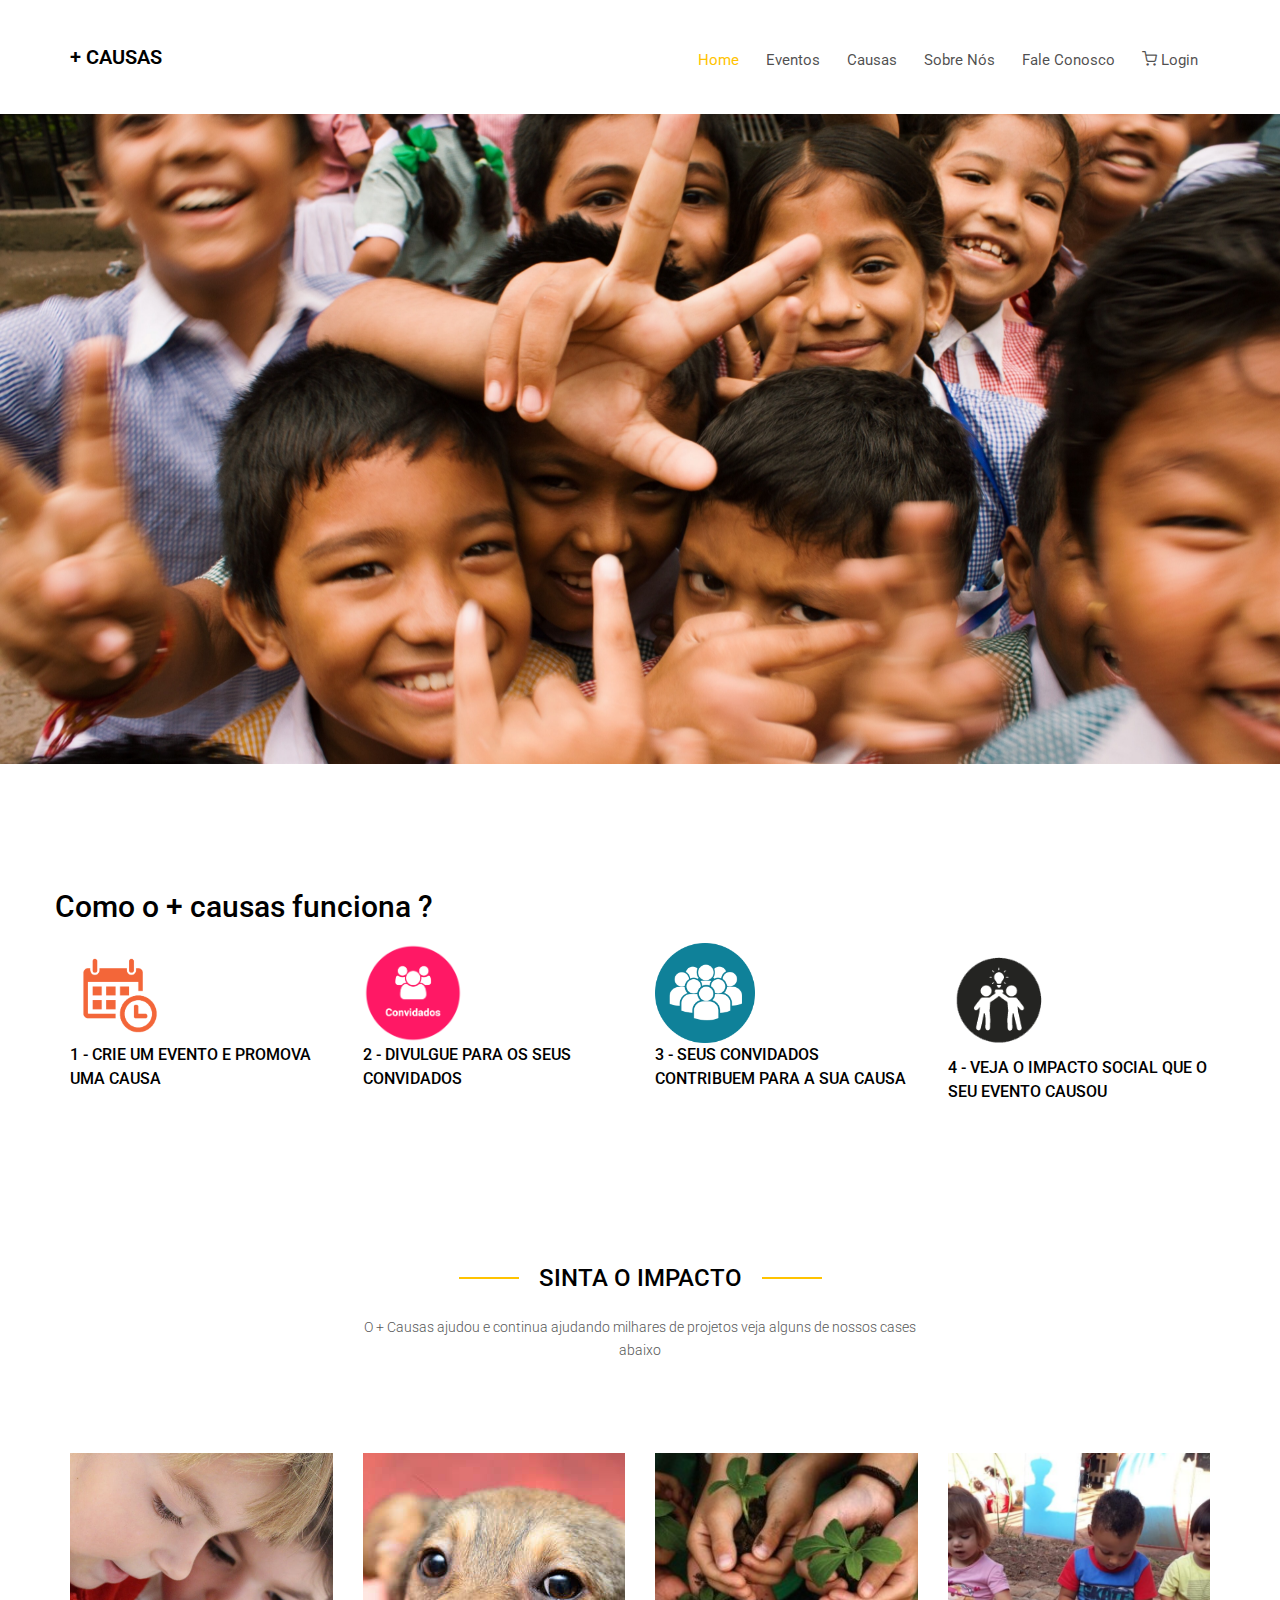
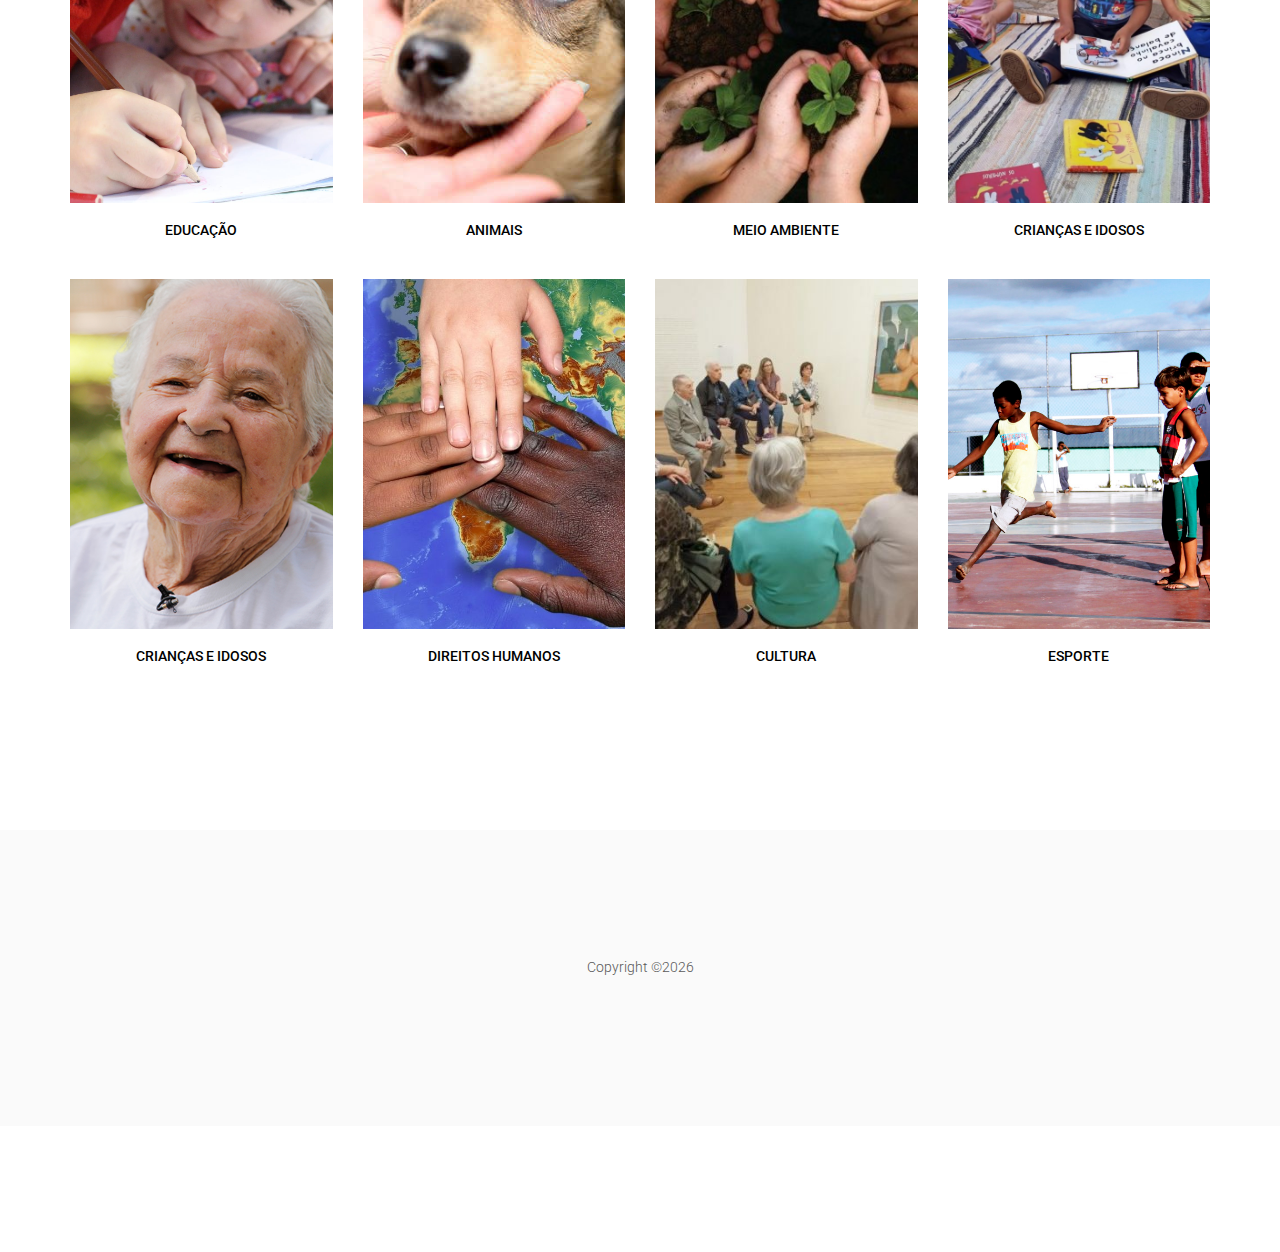
==== commit 2c44a2e6: "Second commit" ====
--- a/index.html
+++ b/index.html
@@ -72,6 +72,7 @@
 						<div class="col-xs-10 text-right menu-1">
 							<ul>
 								<li class="active"><a href="index.html">Home</a></li>
+								<li><a href="buzios.html">Eventos</a></li>
 								<li><a href="#">Causas</a></li>
 								<li><a href="#">Sobre Nós</a></li>	
 								<li><a href="#">Fale Conosco</a></li>
@@ -190,7 +191,7 @@
 				</div>
 				<div class="row">
 					<div class="col-md-3 text-center">
-						<a href="education.html">
+						<a href="#">
 						<div class="product-entry">
 							<div class="product-img" style="background-image: url(images/kids-girl-pencil-drawing-159823.jpeg);">
 								<!-- <p class="tag"><span class="new">New</span></p> -->
